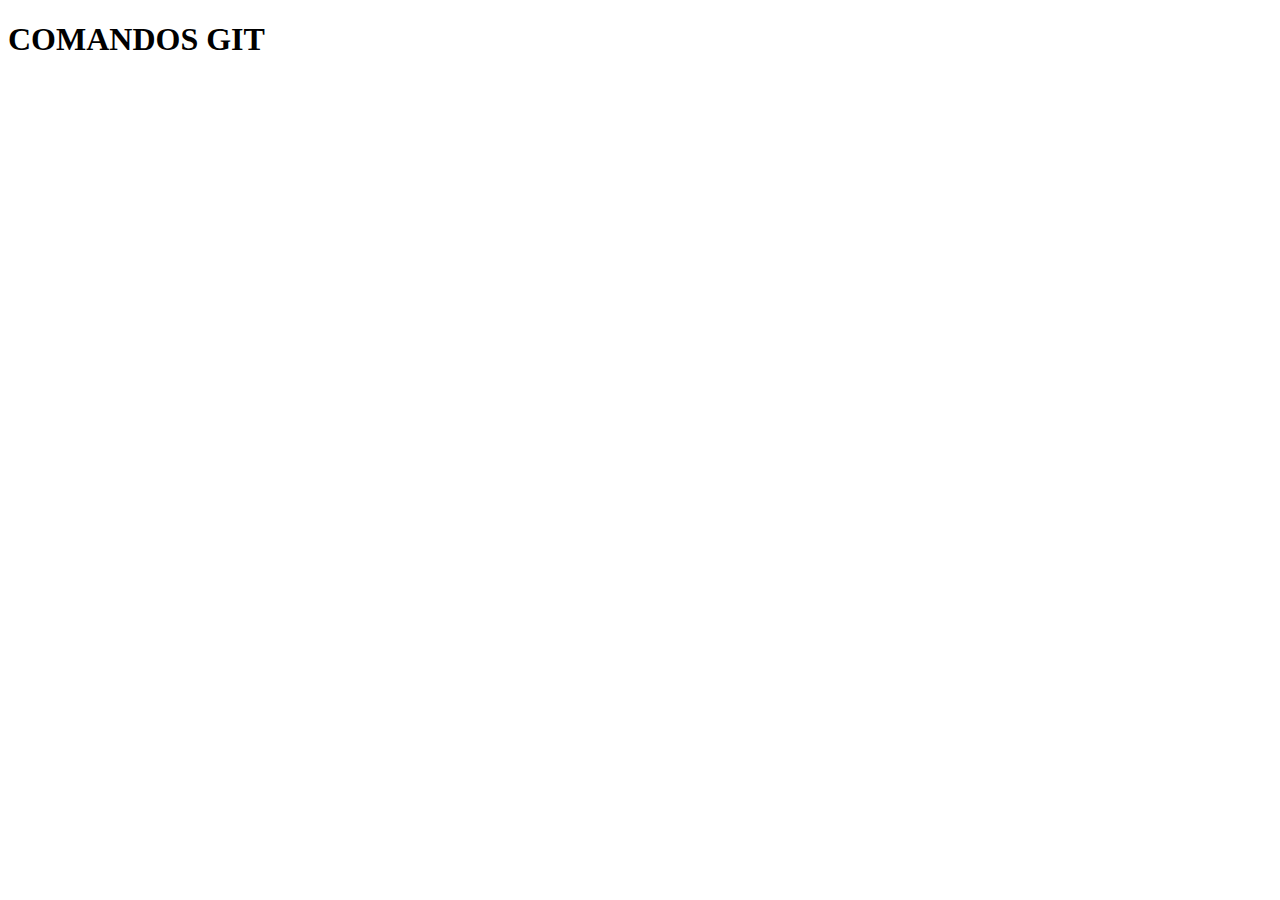
==== index.html @ 6434687d "adicionando pagina inicial" ====
<!DOCTYPE html>
<html lang="en">
<head>
    <meta charset="UTF-8">
    <meta http-equiv="X-UA-Compatible" content="IE=edge">
    <meta name="viewport" content="width=device-width, initial-scale=1.0">
    <title>Um Pouco Do Git</title>
</head>
<body>
    <h1>COMANDOS GIT</h1>
</body>
</html>
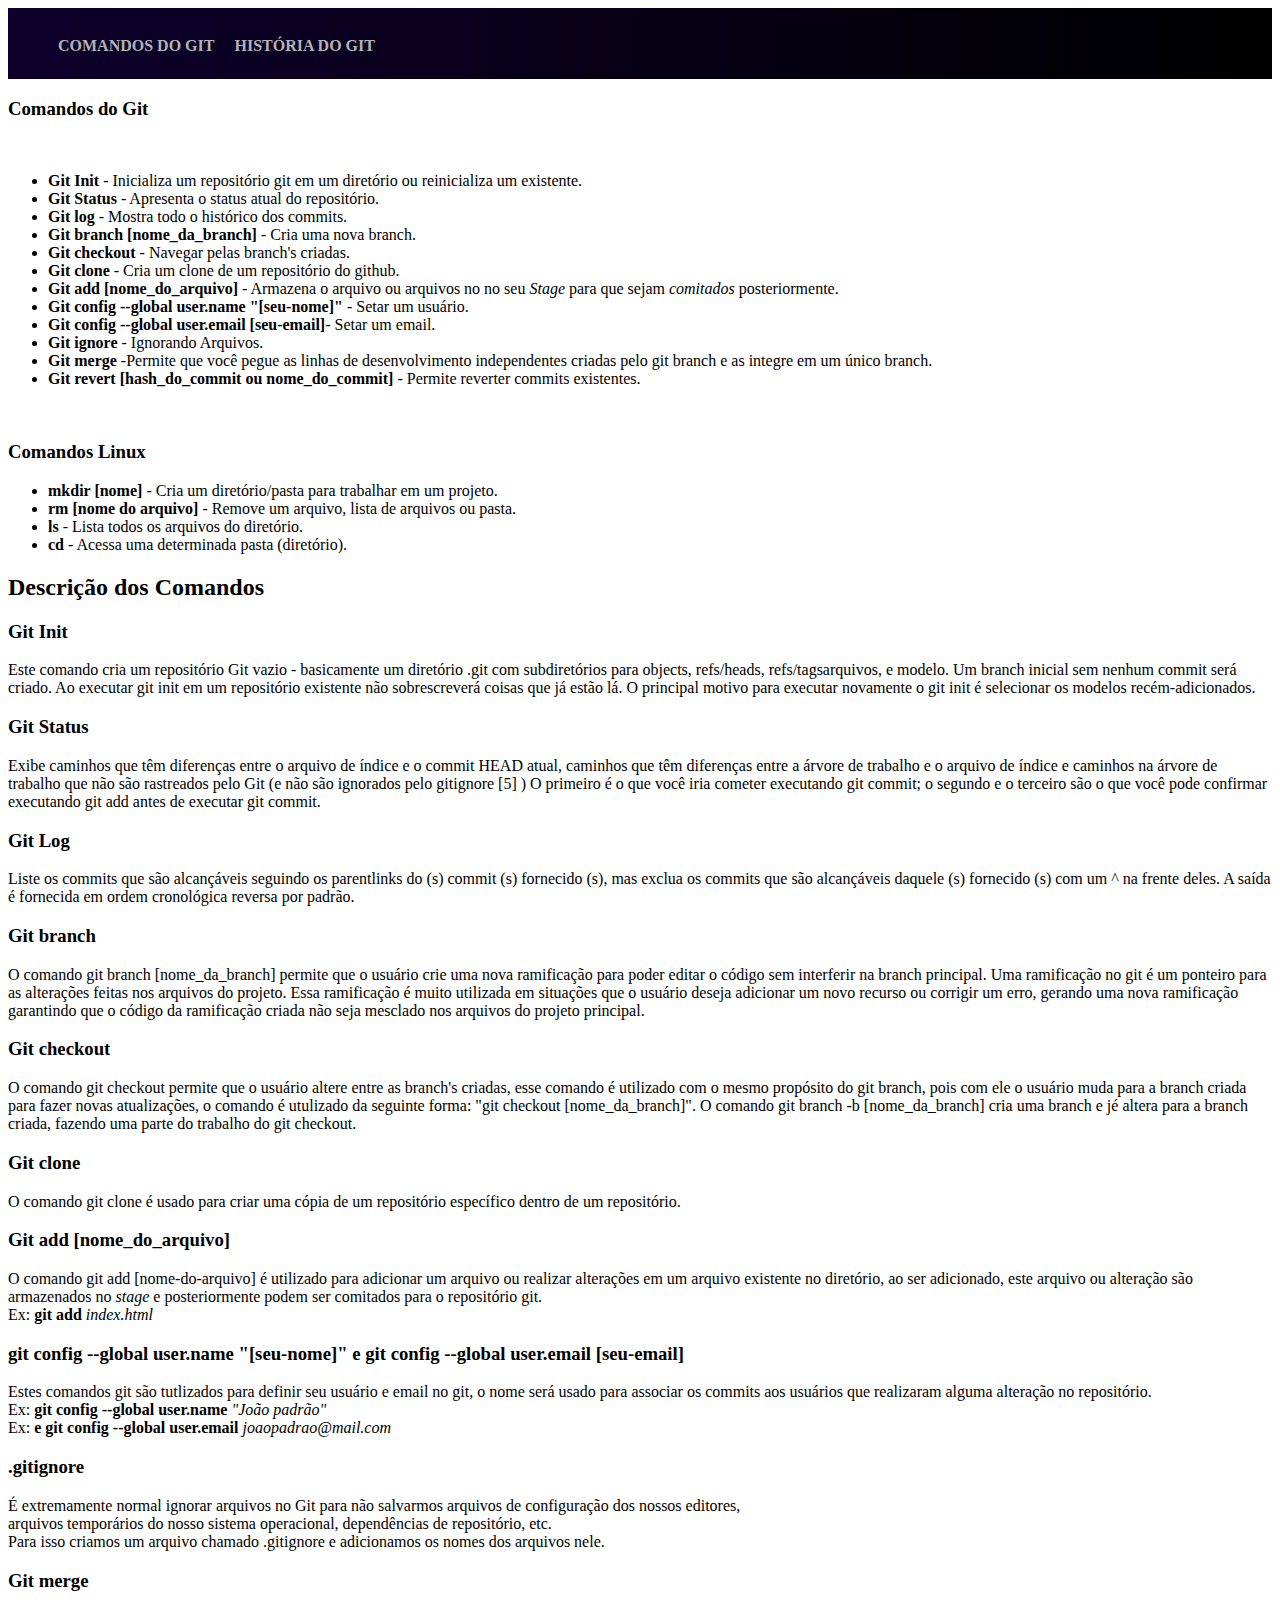
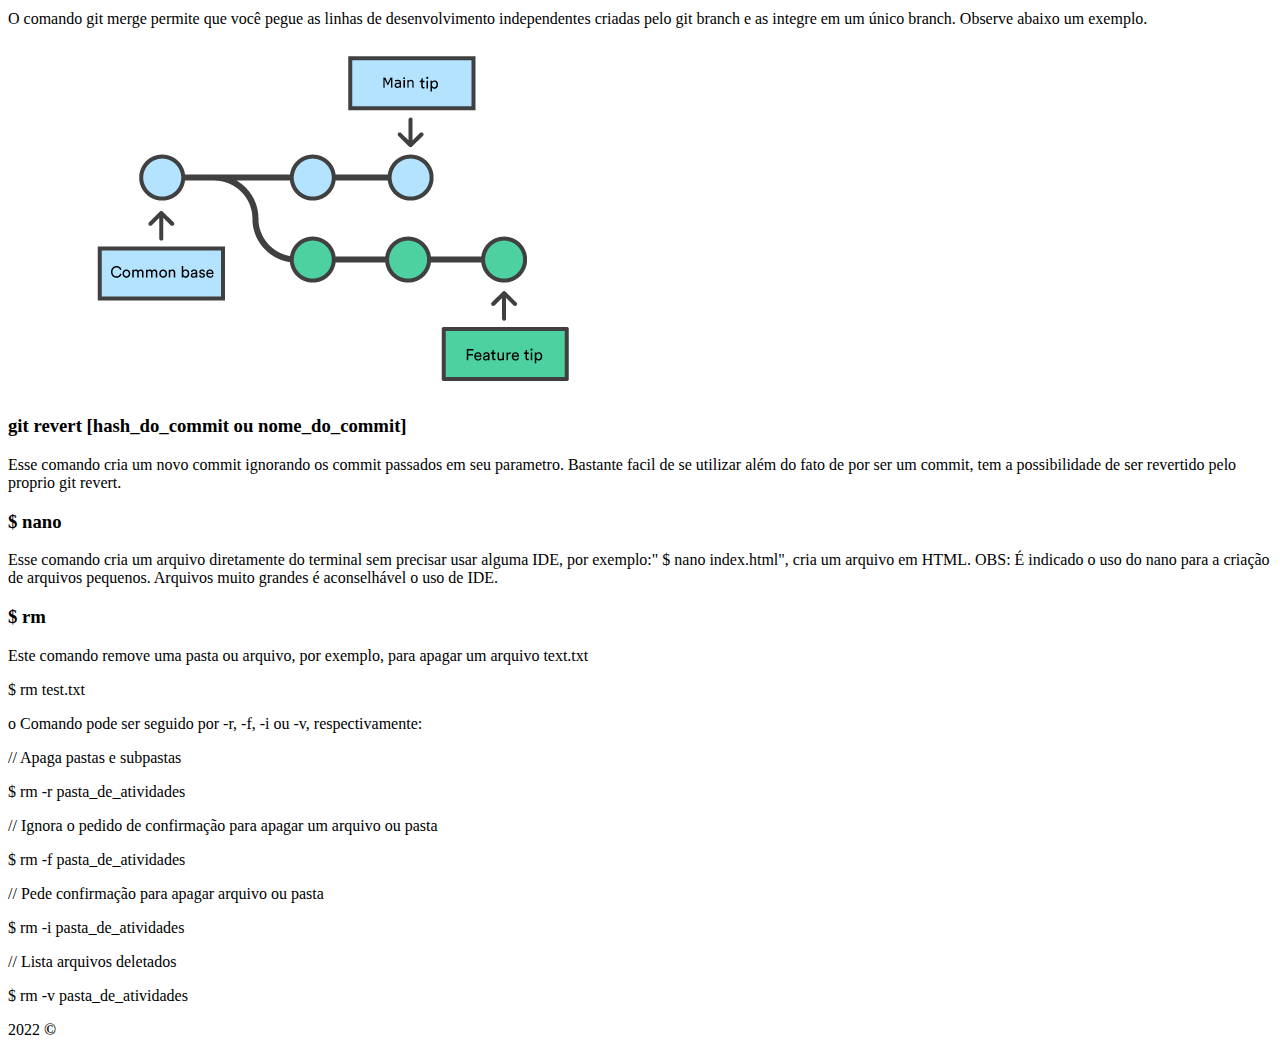
==== commit 7684d78b: "Merge pull request #2 from wandsoader1/wanderson" ====
--- a/index.html
+++ b/index.html
@@ -4,9 +4,192 @@
     <meta charset="UTF-8">
     <meta http-equiv="X-UA-Compatible" content="IE=edge">
     <meta name="viewport" content="width=device-width, initial-scale=1.0">
+    <link href="https://fonts.googleapis.com/css2?family=Poppins:ital,wght@0,300;0,700;1,300&display=swap" rel="stylesheet">
+    <link rel="stylesheet" href="css/style.css">
+    <link rel="icon" href="img/icone.png">
     <title>Um Pouco Do Git</title>
 </head>
 <body>
-    <h1>COMANDOS GIT</h1>
+    <nav class = "menu">
+        <ul>
+            <li><a href="index.html" title="Página Inicial">COMANDOS DO GIT</a></li>
+            <li><a href="historia.html" title="Página da historia">HISTÓRIA DO GIT</a></li>
+        </ul>
+    </nav>
+    <section class="description" id="content">
+        <h3>Comandos do Git</h3>
+        <br>
+        <ul id="lista">
+            <li><b>Git Init</b> - Inicializa um repositório git em um diretório ou reinicializa um existente.</li>
+            <li><b>Git Status</b> - Apresenta o status atual do repositório.</li>
+            <li><b>Git log</b> - Mostra todo o histórico dos commits.</li>
+            <li><b>Git branch [nome_da_branch]</b> - Cria uma nova branch.</li>
+            <li><b>Git checkout</b> - Navegar pelas branch's criadas.</li>
+            <li><b>Git clone</b> - Cria um clone de um repositório do github.</li>
+            <li><b>Git add [nome_do_arquivo]</b> - Armazena o arquivo ou arquivos no
+                no seu <em>Stage</em> para que sejam <em>comitados</em> posteriormente.</li>
+            <li><b>Git config --global user.name "[seu-nome]"</b> - Setar um usuário.</li>
+            <li><b>Git config --global user.email [seu-email]</b>- Setar um email.</li>
+            <li><b>Git ignore </b> - Ignorando Arquivos.</li>
+            <li><b>Git merge </b>-Permite que você pegue as linhas de desenvolvimento independentes criadas pelo git
+                branch e as integre em um único branch.</li>
+            <li><b>Git revert [hash_do_commit ou nome_do_commit]</b> - Permite reverter commits existentes.</li>
+        </ul>
+        <br>
+        <h3>Comandos Linux</h3>
+        <ul id="lista">
+            <li><b>mkdir [nome]</b> - Cria um diretório/pasta para trabalhar em um projeto.</li>
+            <li><b>rm [nome do arquivo]</b> - Remove um arquivo, lista de arquivos ou pasta.</li>
+            <li><b>ls</b> - Lista todos os arquivos do diretório.</li>
+            <li><b>cd</b> - Acessa uma determinada pasta (diretório).</li>
+        </ul>
+    </section>
+    <section>
+        <div class="background-color-text">
+            <h2 class="title-h1">Descrição dos Comandos</h2>
+        </div>
+        <div class="description">
+            <h3>Git Init</h3>
+            <p>Este comando cria um repositório Git vazio - basicamente um diretório .git com subdiretórios para
+                objects, refs/heads, refs/tagsarquivos, e modelo. Um branch inicial sem nenhum commit será criado.
+                Ao executar git init em um repositório existente não sobrescreverá coisas que já estão lá.
+                O principal motivo para executar novamente o git init é selecionar os modelos recém-adicionados.
+            </p>
+        </div>
+        <div class="description">
+            <h3>Git Status</h3>
+            <p>Exibe caminhos que têm diferenças entre o arquivo de índice e o commit HEAD atual, caminhos que têm
+                diferenças entre a árvore de trabalho e o arquivo de índice e caminhos na árvore de trabalho que não
+                são rastreados pelo Git (e não são ignorados pelo gitignore [5] ) O primeiro é o que você iria
+                cometer executando git commit; o segundo e o terceiro são o que você pode confirmar executando git
+                add
+                antes de executar git commit.
+            </p>
+        </div>
+        <div class="description">
+            <h3>Git Log</h3>
+            <p>Liste os commits que são alcançáveis ​​seguindo os parentlinks do (s) commit (s) fornecido (s),
+                mas exclua os commits que são alcançáveis ​​daquele (s) fornecido (s) com um ^ na frente deles.
+                A saída é fornecida em ordem cronológica reversa por padrão.
+            </p>
+        </div>
+        <div class="description">
+            <h3>Git branch</h3>
+            <p>
+                O comando git branch [nome_da_branch] permite que o usuário crie uma nova ramificação para poder
+                editar
+                o código sem interferir na branch principal. Uma ramificação no git é um ponteiro para as alterações
+                feitas
+                nos arquivos do projeto. Essa ramificação é muito utilizada em situações que o usuário deseja
+                adicionar um novo recurso
+                ou corrigir um erro, gerando uma nova ramificação garantindo que o código da ramificação criada não
+                seja mesclado nos arquivos
+                do projeto principal.
+            </p>
+        </div>
+        <div class="description">
+            <h3>Git checkout</h3>
+            <p>
+                O comando git checkout permite que o usuário altere entre as branch's criadas, esse comando é
+                utilizado com o mesmo propósito do
+                git branch, pois com ele o usuário muda para a branch criada para fazer novas atualizações, o
+                comando é utulizado da seguinte forma:
+                "git checkout [nome_da_branch]". O comando git branch -b [nome_da_branch] cria uma branch e jé
+                altera para a branch criada, fazendo
+                uma parte do trabalho do git checkout.
+        </div>
+        <div class="description">
+            <h3>Git clone</h3>
+            <p>O comando git clone é usado para criar uma cópia de um repositório específico dentro de um
+                repositório.
+            </p>
+        </div>
+        <div class="description">
+            <h3>Git add [nome_do_arquivo]</h3>
+            <p>O comando git add [nome-do-arquivo] é utilizado para adicionar um arquivo ou realizar alterações em
+                um arquivo existente no
+                diretório, ao ser adicionado, este arquivo ou alteração são armazenados no <em>stage</em> e
+                posteriormente podem ser comitados para
+                o repositório git. <br> Ex: <b> git add</b> <em>index.html</em>
+            </p>
+        </div>
+        <div class="description">
+            <h3>git config --global user.name "[seu-nome]" e git config --global user.email [seu-email] </h3>
+            <p>Estes comandos git são tutlizados para definir seu usuário e email no git, o nome será usado para
+                associar os
+                commits aos usuários que realizaram alguma alteração no repositório. <br>
+                Ex: <b>git config --global user.name </b> <em>"João padrão"</em> <br>
+                Ex: <b>e git config --global user.email </b> <em>joaopadrao@mail.com</em>
+            </p>
+        </div>
+        <div class="description">
+            <h3>.gitignore</h3>
+            <p>É extremamente normal ignorar arquivos no Git para não salvarmos arquivos de configuração dos nossos
+                editores,<br>
+                arquivos temporários do nosso sistema operacional, dependências de repositório, etc. <br>
+                Para isso criamos um arquivo chamado .gitignore e adicionamos os nomes dos arquivos nele. <br>
+            </p>
+        </div>
+        <div class="description">
+            <h3>Git merge</h3>
+            <p>
+                O comando git merge permite que você pegue as linhas de desenvolvimento independentes criadas pelo
+                git branch e as integre em um único branch. Observe abaixo um exemplo.
+            </p>
+            <img src="img/merge.png">
+        </div>
+        <div class='description' anima_quando_visivel="aparece">
+            <h3>git revert [hash_do_commit ou nome_do_commit]</h3>
+            <p>
+                Esse comando cria um novo commit ignorando os commit passados em seu parametro.
+                Bastante facil de se utilizar além do fato de por ser um commit, tem a possibilidade de ser
+                revertido pelo proprio git revert.
+            </p>
+        </div>
+        <div class="description">
+            <h3>$ nano</h3>
+            <p>Esse comando cria um arquivo diretamente do terminal sem precisar usar alguma IDE, por exemplo:" $
+                nano index.html",
+                cria um arquivo em HTML.
+                OBS: É indicado o uso do nano para a criação de arquivos pequenos. Arquivos muito grandes é
+                aconselhável o uso de IDE.
+            </p>
+        </div>
+        <div class="description" anima_quando_visivel="aparece">
+            <h3>$ rm</h3>
+            <p>Este comando remove uma pasta ou arquivo, por exemplo, para apagar um arquivo text.txt
+            <p class="code">
+                $ rm test.txt
+            </p>
+            o Comando pode ser seguido por -r, -f, -i ou -v, respectivamente:
+            <p class="comment">
+                // Apaga pastas e subpastas
+            </p>
+            <p class="code">
+                $ rm -r pasta_de_atividades
+            </p>
+            <p class="comment">
+                // Ignora o pedido de confirmação para apagar um arquivo ou pasta
+            </p>
+            <p class="code">
+                $ rm -f pasta_de_atividades
+            </p>
+            <p class="comment">
+                // Pede confirmação para apagar arquivo ou pasta
+            </p>
+            <p class="code">
+                $ rm -i pasta_de_atividades
+            </p>
+            <p class="comment">
+                // Lista arquivos deletados
+            </p>
+            <p class="code">
+                $ rm -v pasta_de_atividades
+            </p>
+            </p>
+        </div>
+    <footer class="end-page">
+        <p>2022 <b>©</b></p>
+    </footer>
 </body>
 </html>--- a/css/style.css
+++ b/css/style.css
@@ -0,0 +1,29 @@
+.menu{
+    padding-top: 5px;
+    background-image: linear-gradient(to right, rgb(13, 0, 44),black );
+    display: flex;
+    place-items: left;
+    flex-wrap:wrap;
+    place-content: left;
+    flex-direction:row;
+    direction: ltr;
+
+}
+.menu ul{
+    display: flex;
+    text-align: center; 
+}
+.menu ul li{
+    display: flex;
+}
+.menu a{
+    padding: 8px 10px;
+    color:rgb(179, 179, 179);
+    text-decoration: none;
+    text-decoration: bold;
+    transition: .3s;
+    font-weight:bolder;
+}
+.menu a:hover{
+    color:rgb(45, 94, 255);    
+}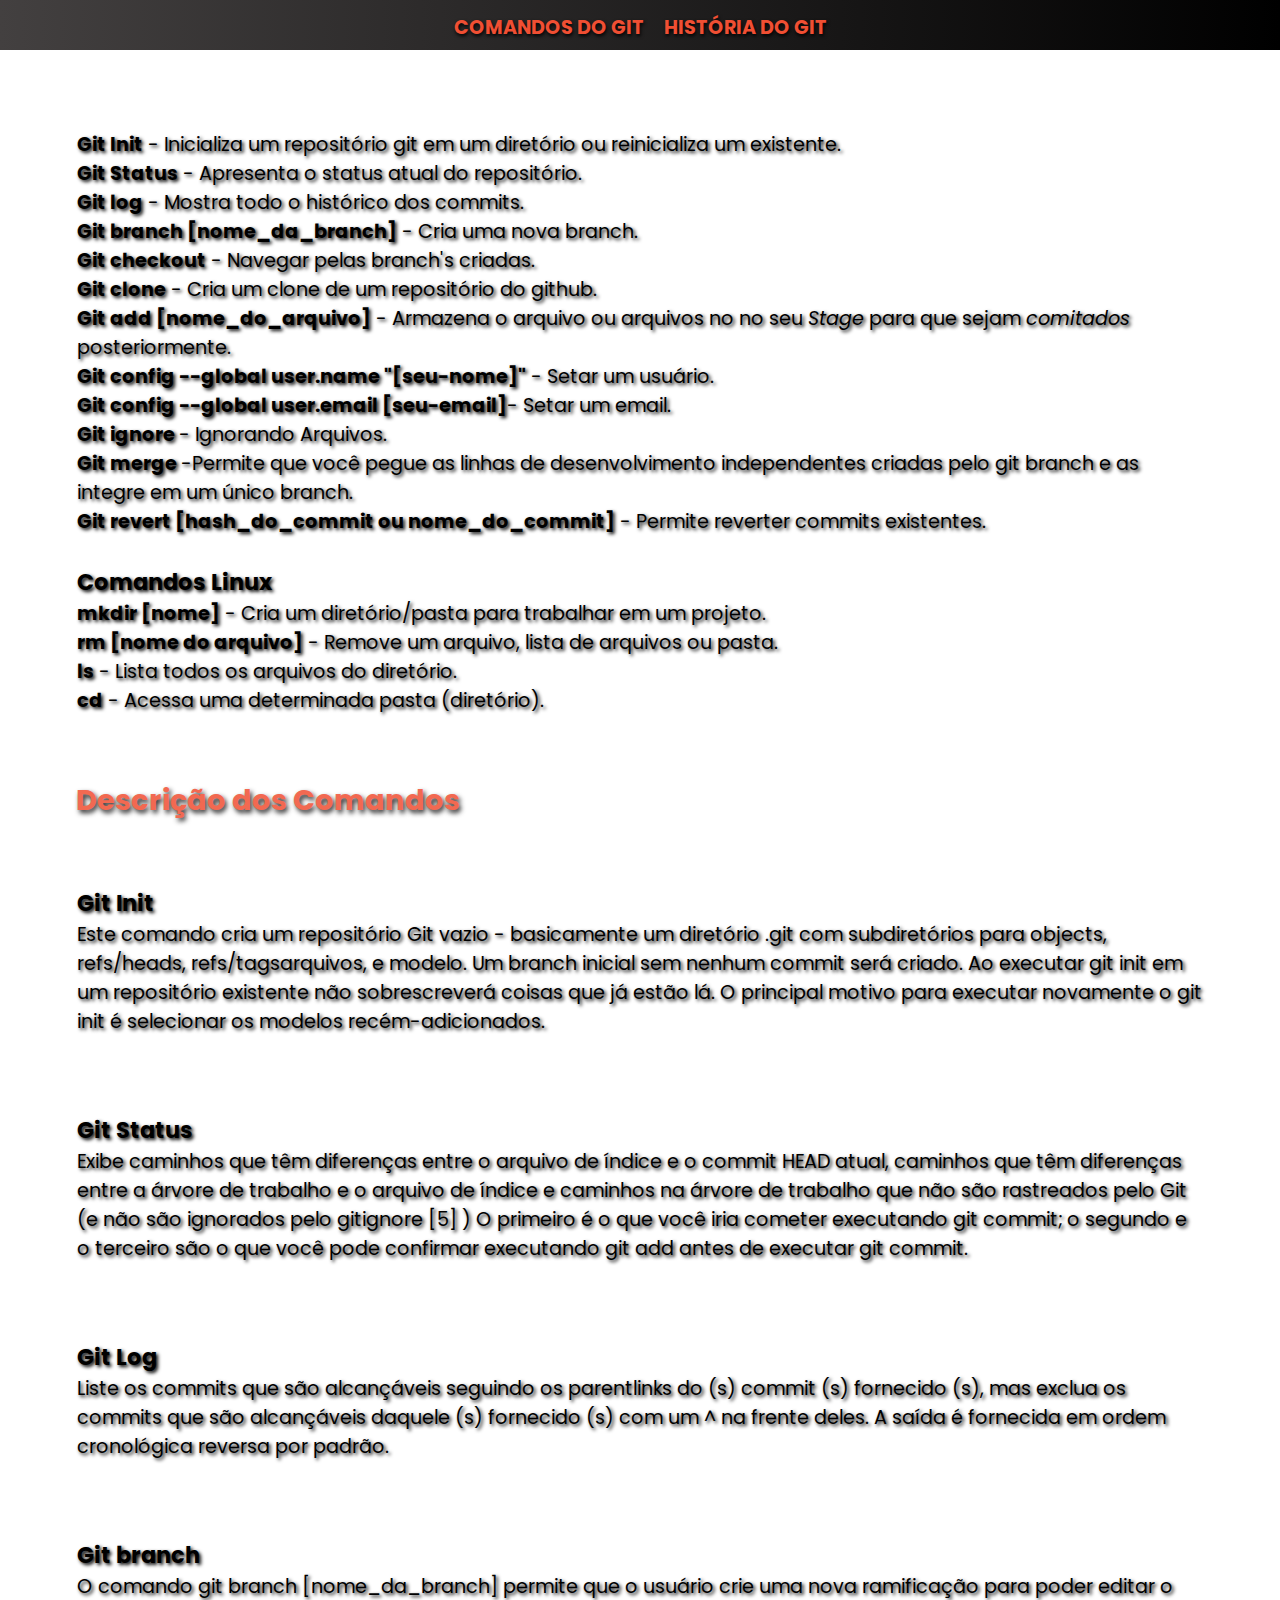
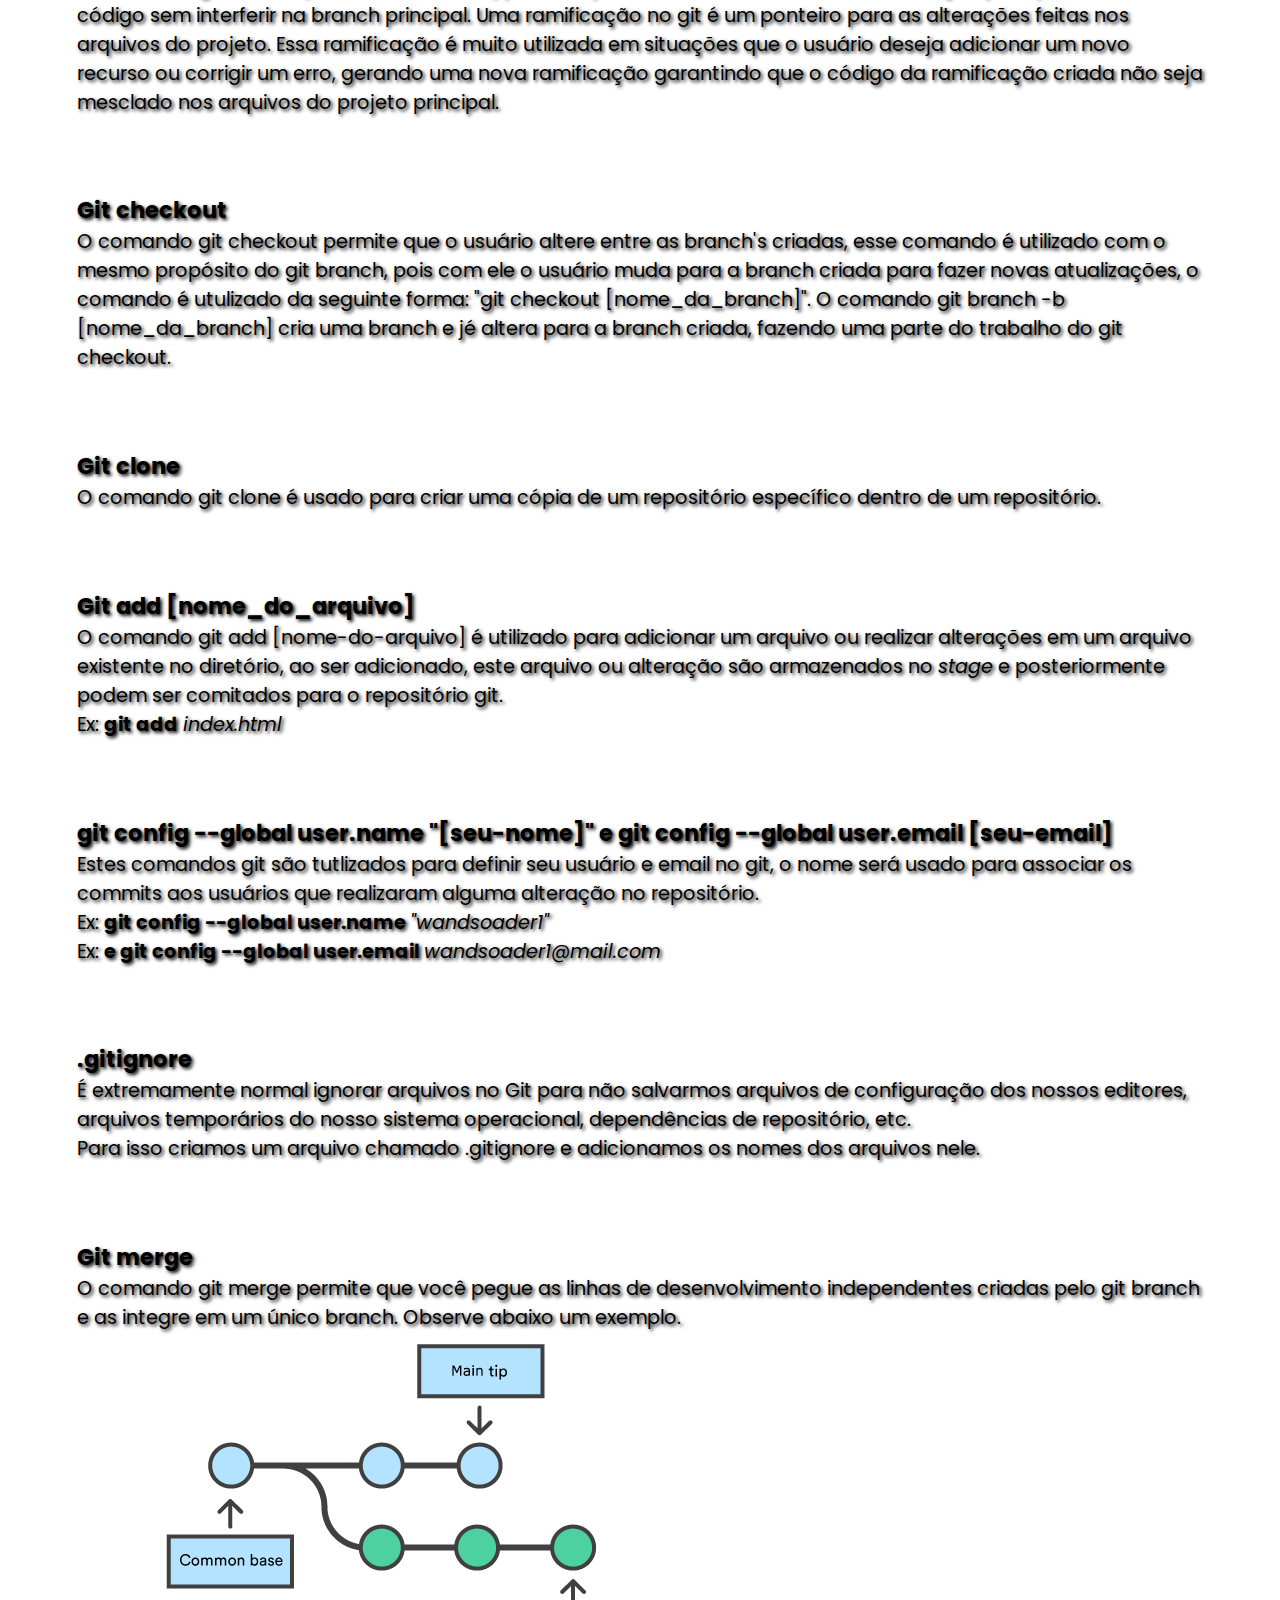
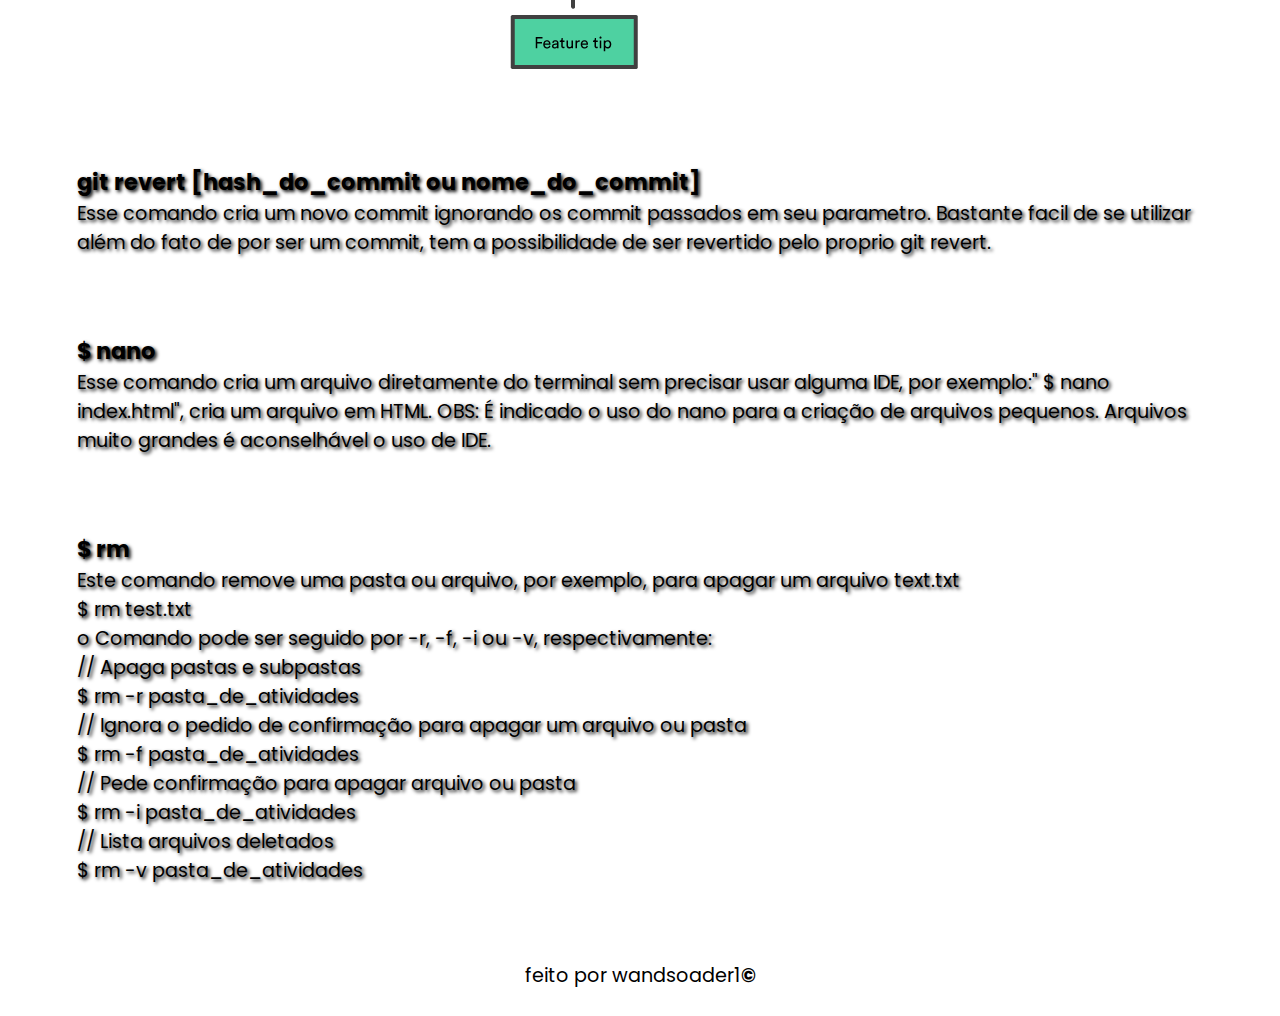
==== commit 5751899c: "ajustando cores" ====
--- a/index.html
+++ b/index.html
@@ -6,7 +6,7 @@
     <meta name="viewport" content="width=device-width, initial-scale=1.0">
     <link href="https://fonts.googleapis.com/css2?family=Poppins:ital,wght@0,300;0,700;1,300&display=swap" rel="stylesheet">
     <link rel="stylesheet" href="css/style.css">
-    <link rel="icon" href="img/icone.png">
+    <link rel="icon" href="img/logo.png">
     <title>Um Pouco Do Git</title>
 </head>
 <body>
@@ -17,7 +17,6 @@
         </ul>
     </nav>
     <section class="description" id="content">
-        <h3>Comandos do Git</h3>
         <br>
         <ul id="lista">
             <li><b>Git Init</b> - Inicializa um repositório git em um diretório ou reinicializa um existente.</li>
@@ -118,8 +117,8 @@
             <p>Estes comandos git são tutlizados para definir seu usuário e email no git, o nome será usado para
                 associar os
                 commits aos usuários que realizaram alguma alteração no repositório. <br>
-                Ex: <b>git config --global user.name </b> <em>"João padrão"</em> <br>
-                Ex: <b>e git config --global user.email </b> <em>joaopadrao@mail.com</em>
+                Ex: <b>git config --global user.name </b> <em>"wandsoader1"</em> <br>
+                Ex: <b>e git config --global user.email </b> <em>wandsoader1@mail.com</em>
             </p>
         </div>
         <div class="description">
@@ -189,7 +188,7 @@
             </p>
         </div>
     <footer class="end-page">
-        <p>2022 <b>©</b></p>
+        <p>feito por wandsoader1<b>©</b></p>
     </footer>
 </body>
 </html>--- a/css/style.css
+++ b/css/style.css
@@ -1,6 +1,66 @@
+*{
+    -webkit-tap-highlight-color: transparent;
+    font-family: 'Poppins', sans-serif;
+    margin: 0 auto;
+    padding: 0;
+    box-sizing: border-box;
+    list-style: none;
+}
+body {
+    background: url("https://sergioprado.org/wp-content/uploads/2018/03/git-logo2.jpeg")
+    no-repeat center center fixed;
+    -webkit-background-size: cover;
+    -moz-background-size: cover;
+    -o-background-size: cover;
+    background-size: cover;
+    color:var(--black-body);
+    font-family: 'Open Sans', sans-serif;
+    font-size: 1.2em;
+    margin: 0;
+}
+.background-color-text{
+    animation: 1s;
+    display: flex;
+    flex-direction: row;
+    flex-wrap: nowrap;
+    justify-content: space-around;
+    align-items: center;
+    background-color: var(--black);
+    color: var(--white);
+    opacity: 85%;
+    margin: 0;
+    padding: 1%;
+}
+header{
+    font-size: unset;
+}
+
+h1{
+    font-size: 1.8em;
+}
+
+h2{
+    font-size: 1.5em;
+    text-shadow: 0.1em 0.1em 0.2em black;
+    color:rgb(240,79,51)
+}
+
+.logo{
+    height: 60px;
+}
+
+.logo img{
+    width: auto;
+    height: 100%;
+}
+
+.title-h1 {
+    width: 90%;
+    margin: 0 auto;
+}
 .menu{
     padding-top: 5px;
-    background-image: linear-gradient(to right, rgb(13, 0, 44),black );
+    background-image: linear-gradient(to right, rgb(67, 64, 64),rgb(0, 0, 0) );
     display: flex;
     place-items: left;
     flex-wrap:wrap;
@@ -18,12 +78,39 @@
 }
 .menu a{
     padding: 8px 10px;
-    color:rgb(179, 179, 179);
+    text-shadow: 0.1em 0.1em 0.2em black;
+    color:rgb(240,79,51);
     text-decoration: none;
     text-decoration: bold;
     transition: .3s;
     font-weight:bolder;
 }
 .menu a:hover{
-    color:rgb(45, 94, 255);    
+    color:rgb(233, 236, 247);    
+}
+footer{
+    height: auto;
+    color: var(--white);
+    display: flex;
+    justify-content: center;
+    align-items: center;
+    padding: 2%;
+}
+*::-webkit-scrollbar {
+    width: 10px;
+}    
+*::-webkit-scrollbar-track {
+    background: rgb(0, 0, 0, 0.5);
+}
+*::-webkit-scrollbar-thumb {
+    background-color: rgb(240,79,51);
+    border-radius: 5px;
+}
+.description{
+    text-shadow: 0.1em 0.1em 0.2em black;
+    animation: 1s;
+    margin: 2vw 4vw 2vw;
+    background-color: var(--color-description);
+    padding: 2%;
+    border-radius: 5px;
 }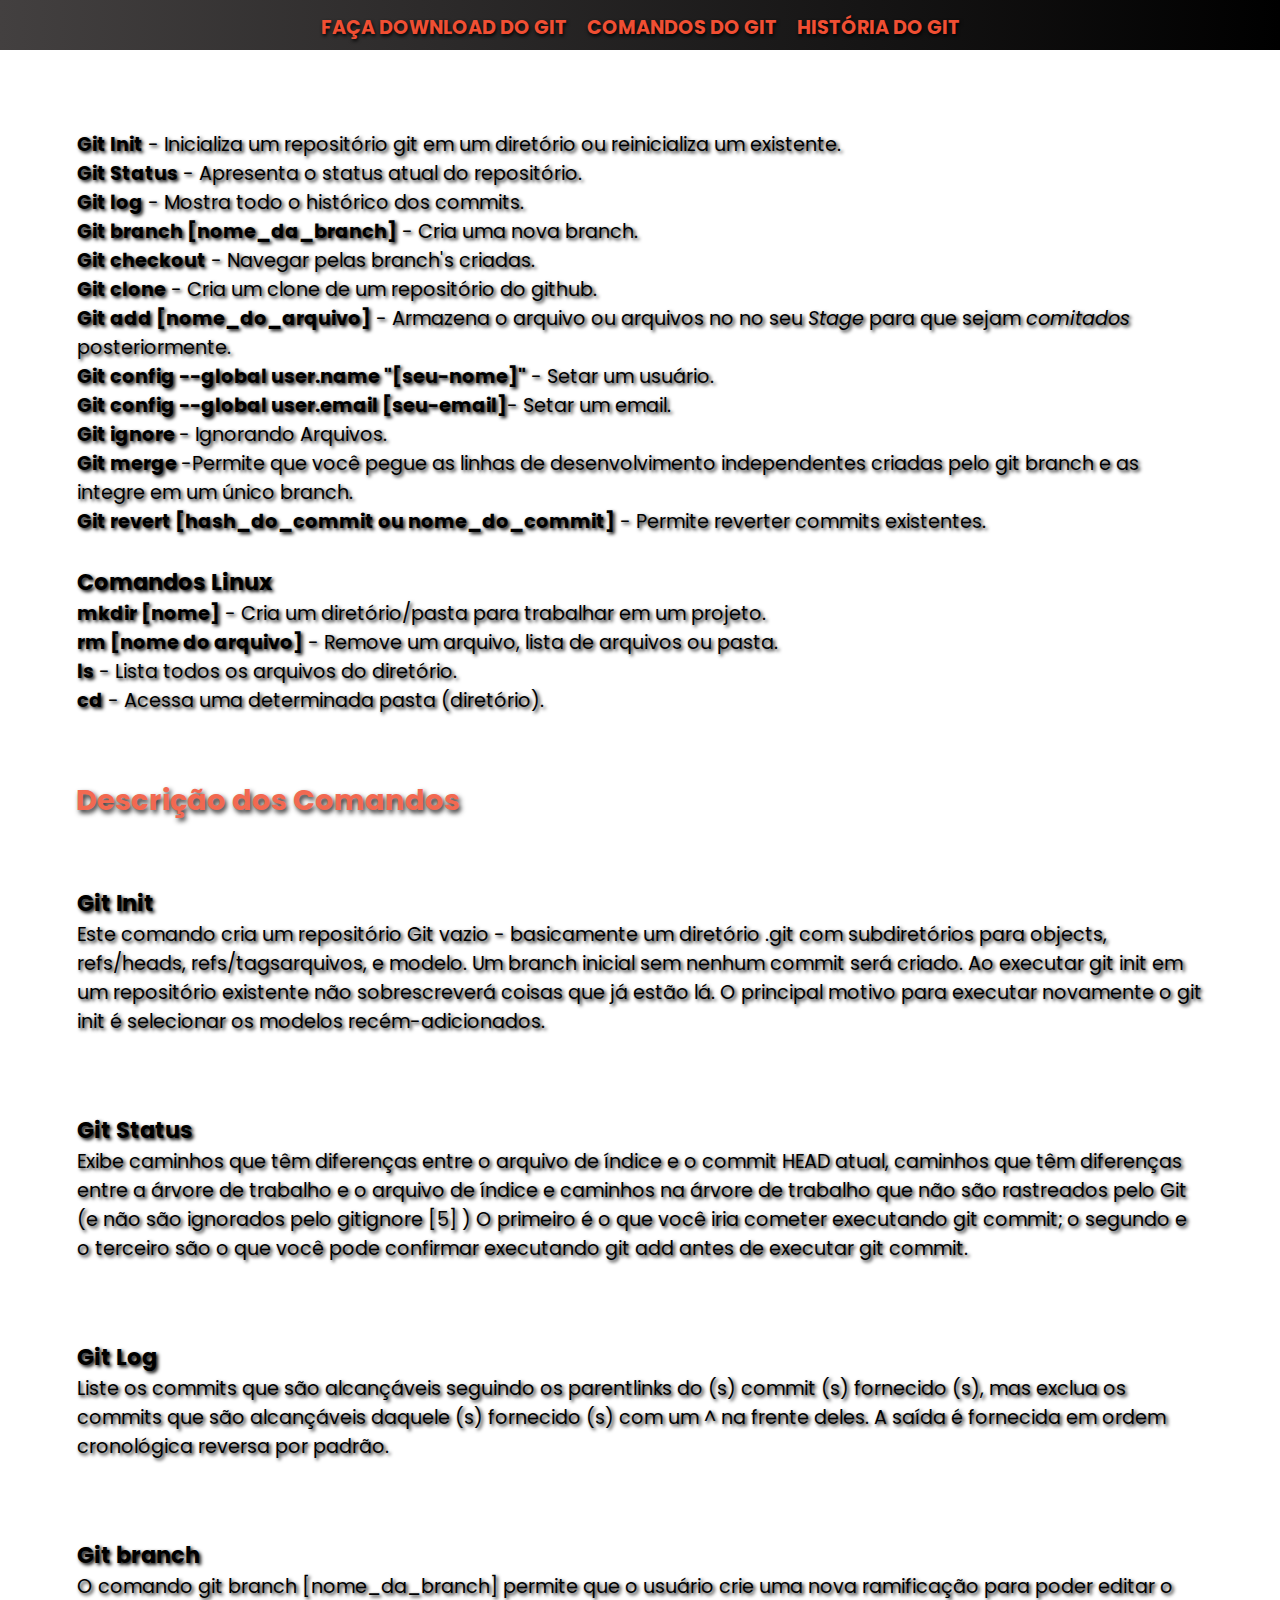
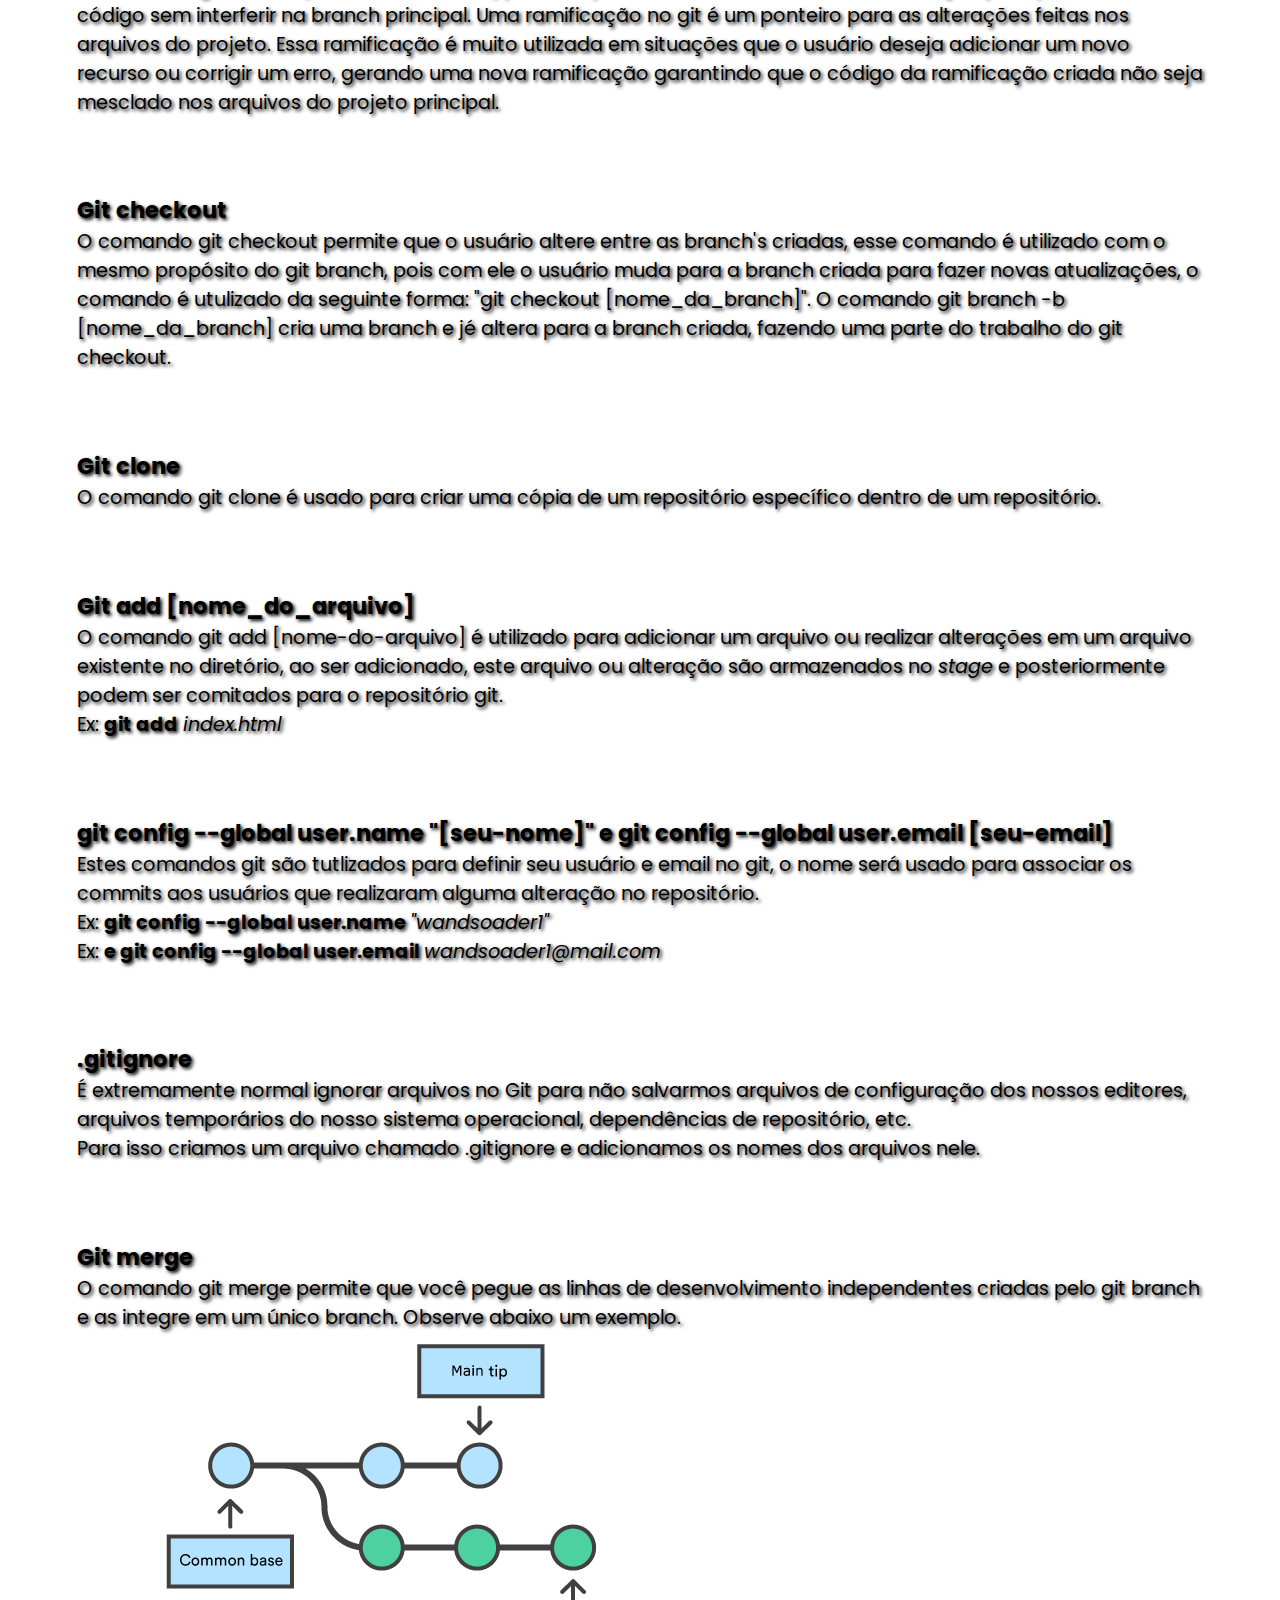
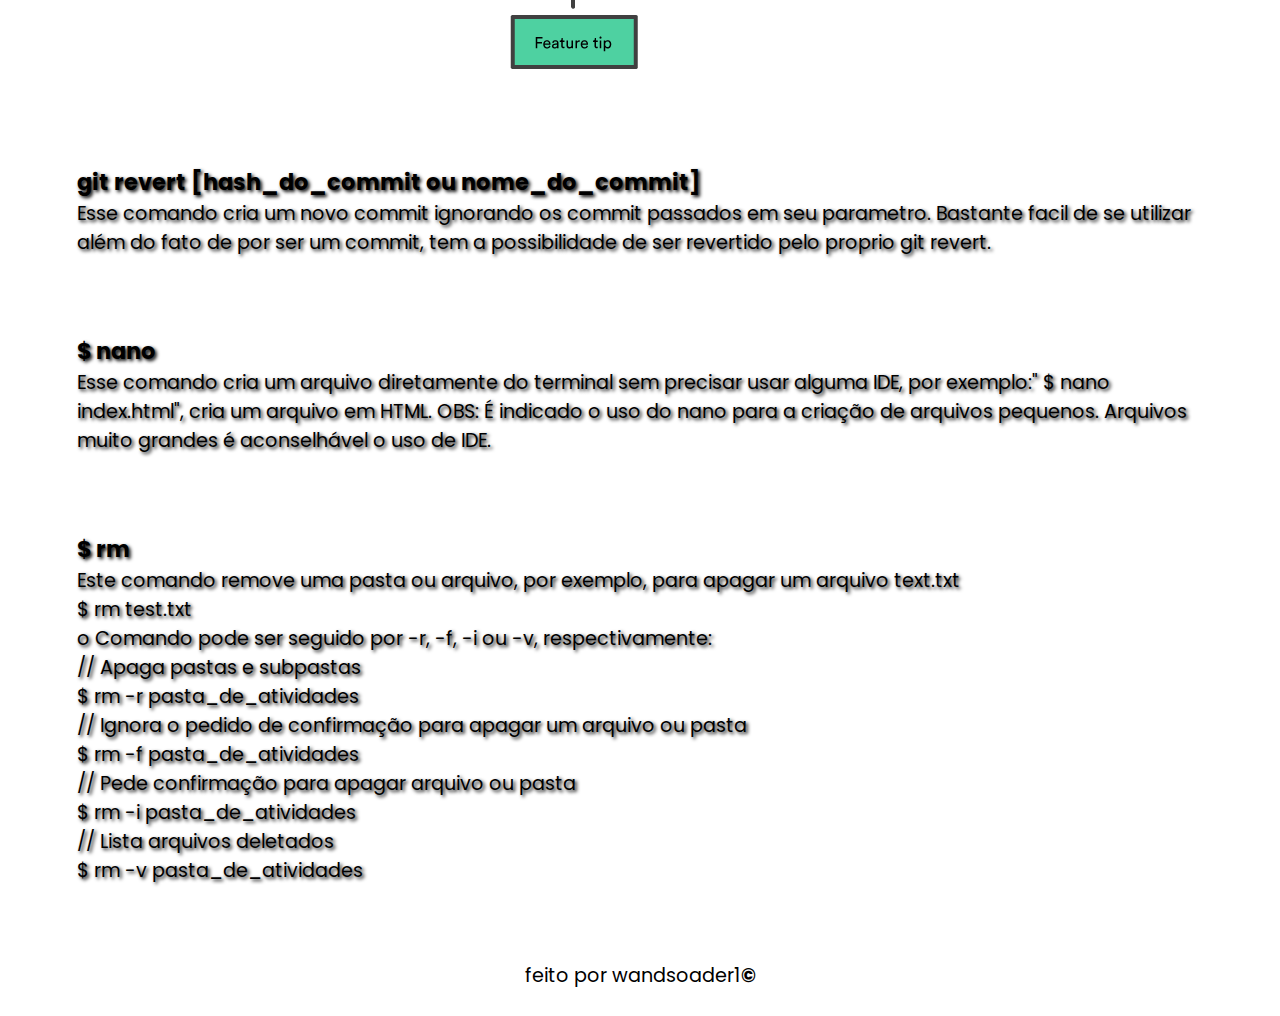
==== commit 623fe342: "arrumando codigo para download do git" ====
--- a/index.html
+++ b/index.html
@@ -12,6 +12,7 @@
 <body>
     <nav class = "menu">
         <ul>
+            <li><a href="https://git-scm.com/downloads" title="download do git">FAÇA DOWNLOAD DO GIT</a></li>
             <li><a href="index.html" title="Página Inicial">COMANDOS DO GIT</a></li>
             <li><a href="historia.html" title="Página da historia">HISTÓRIA DO GIT</a></li>
         </ul>
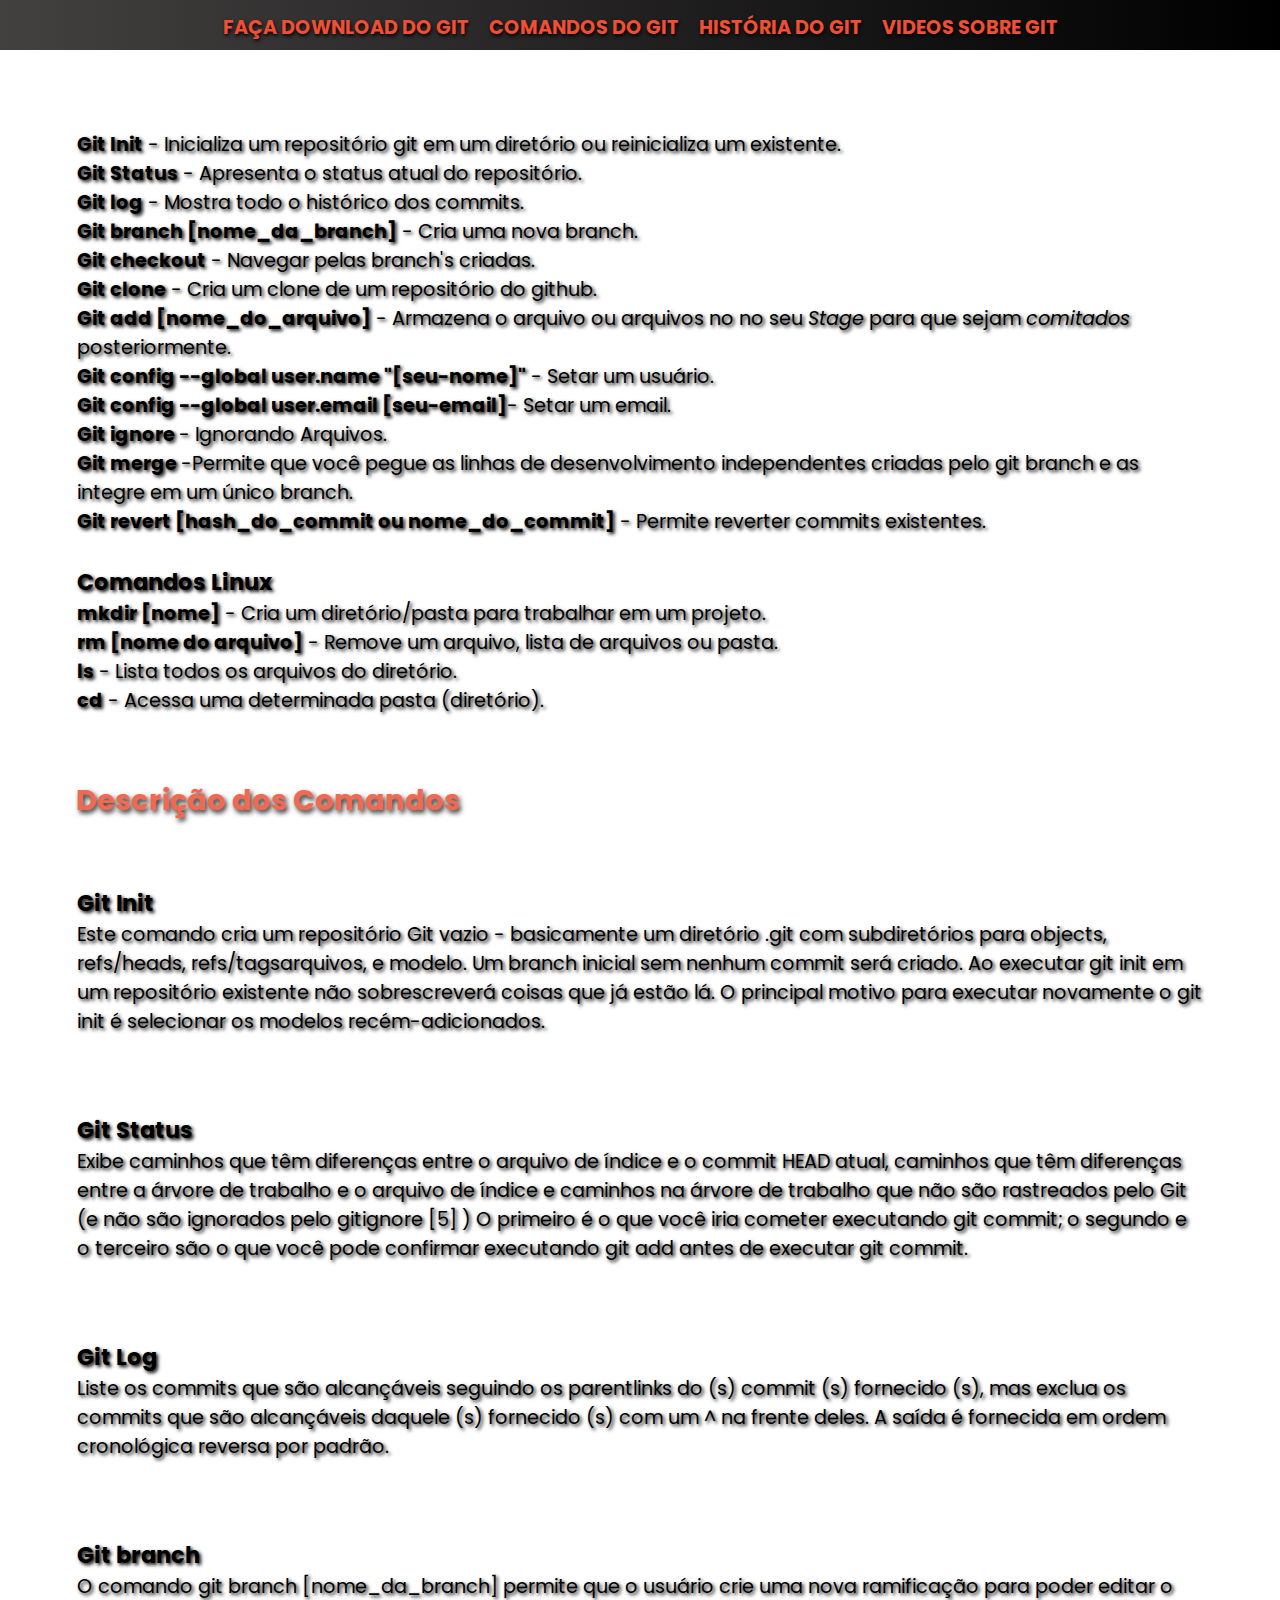
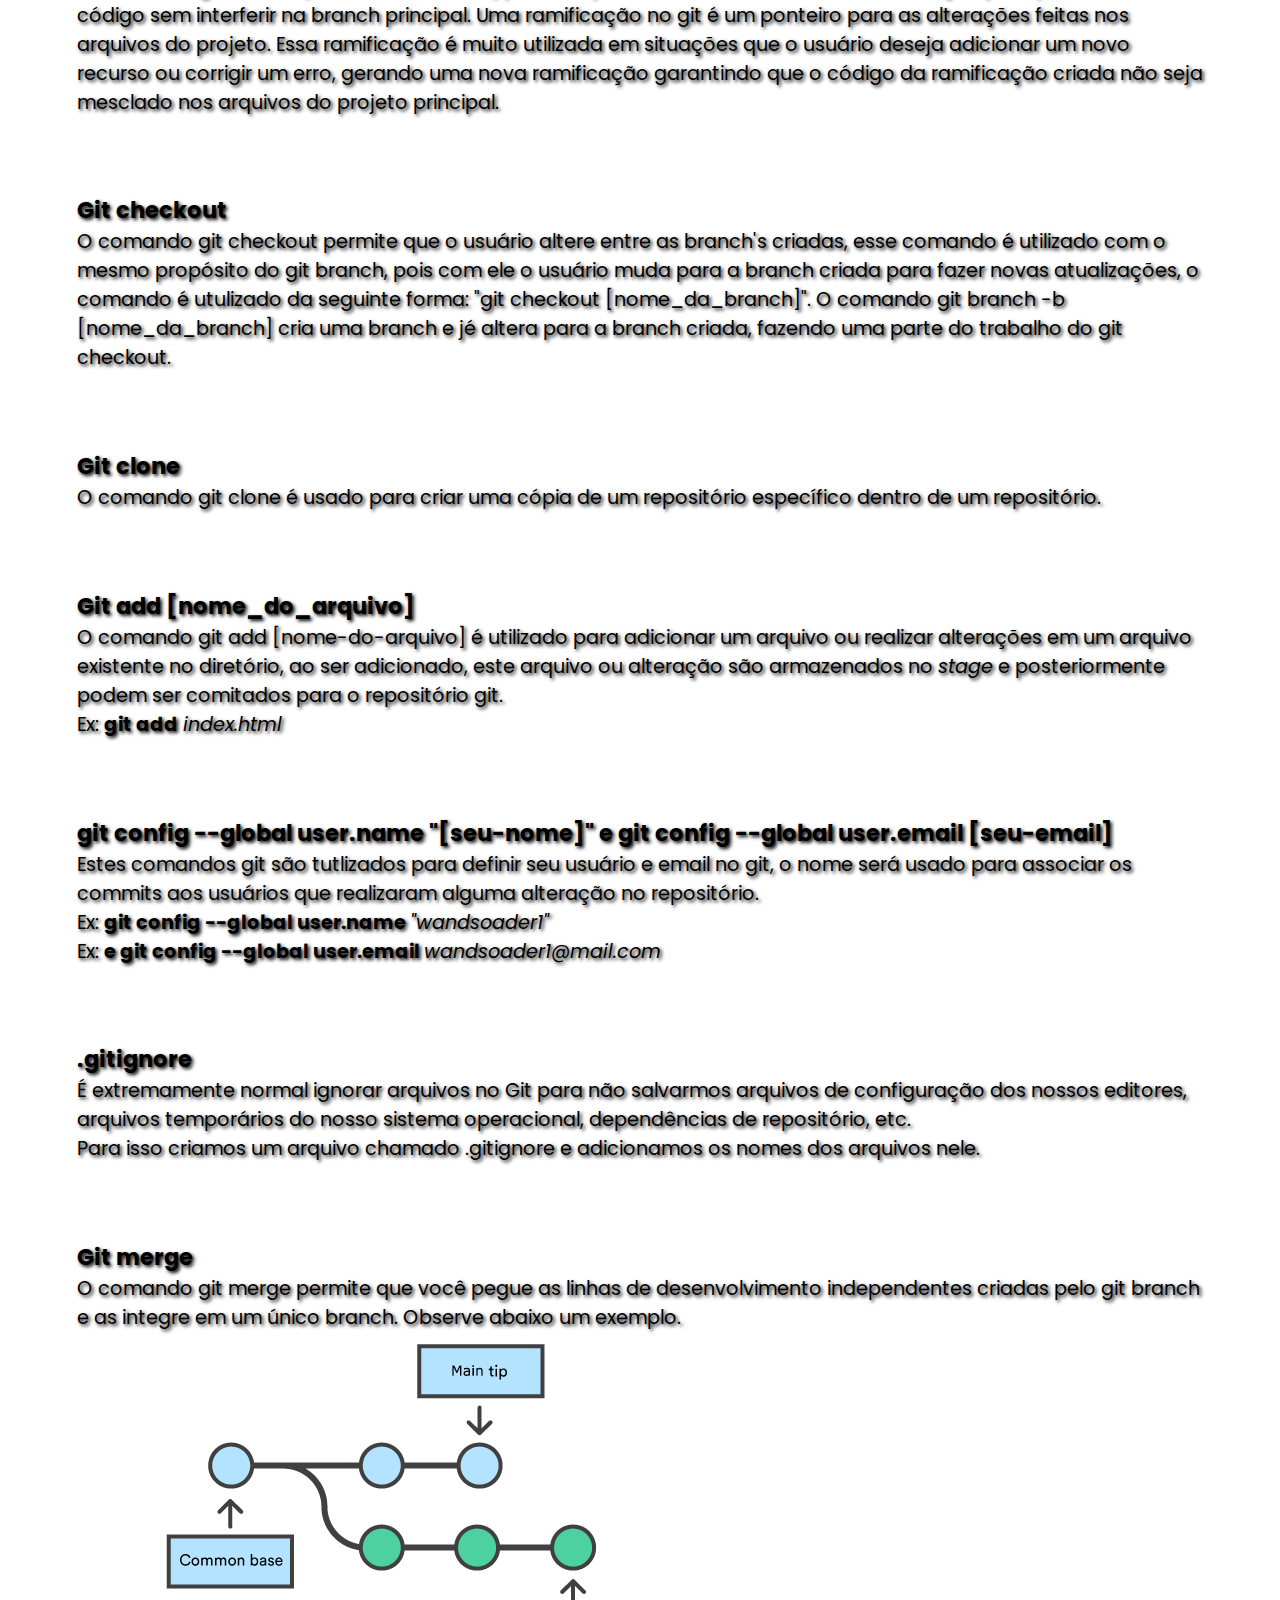
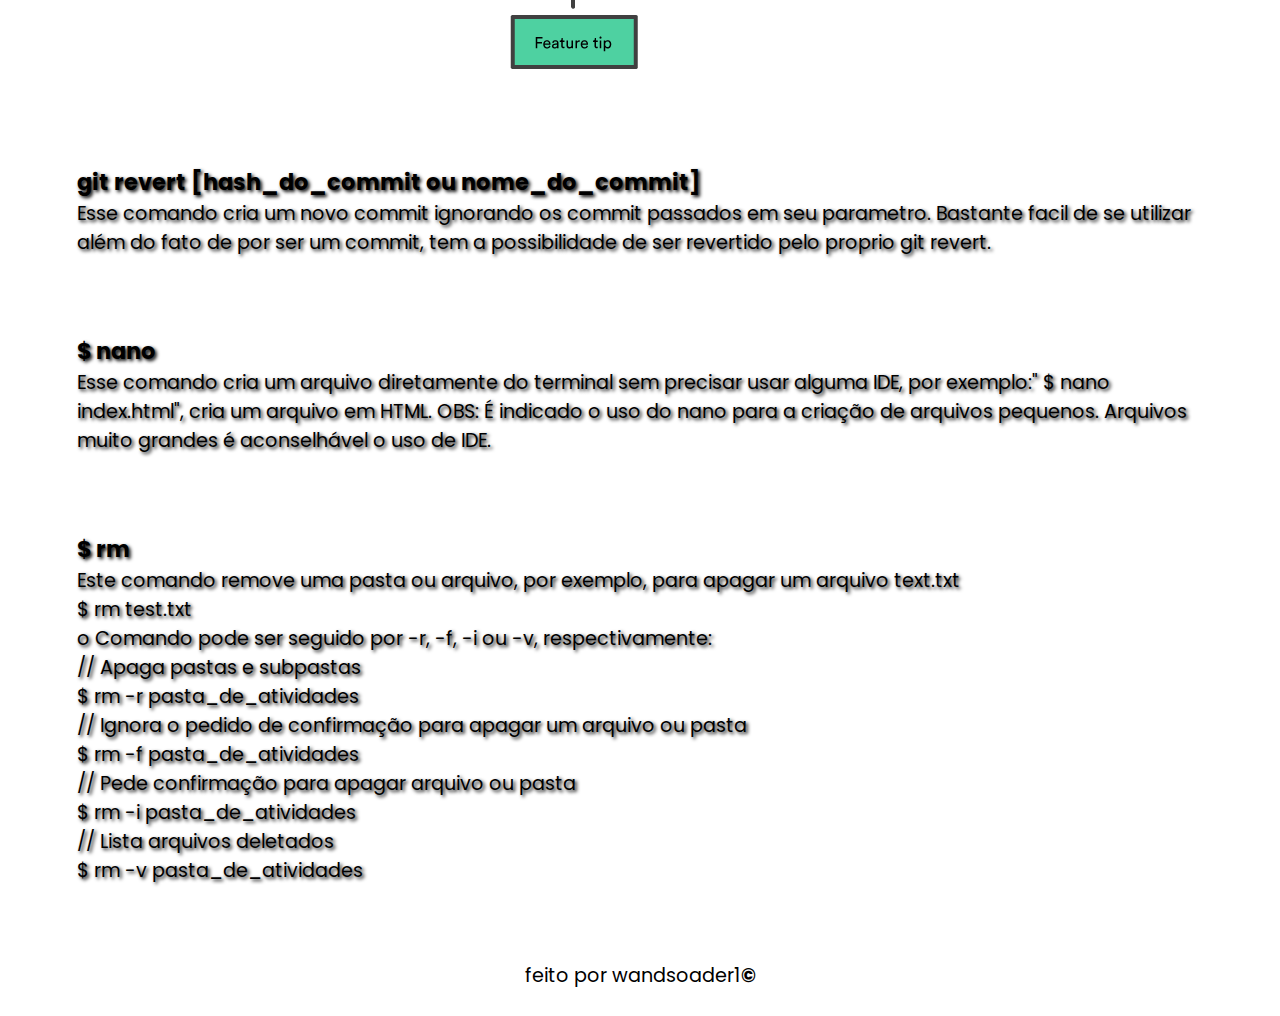
==== commit 2a429c28: "adicionando link para playlist de curso de git no youtube" ====
--- a/index.html
+++ b/index.html
@@ -15,6 +15,7 @@
             <li><a href="https://git-scm.com/downloads" title="download do git">FAÇA DOWNLOAD DO GIT</a></li>
             <li><a href="index.html" title="Página Inicial">COMANDOS DO GIT</a></li>
             <li><a href="historia.html" title="Página da historia">HISTÓRIA DO GIT</a></li>
+            <li><a href="https://www.youtube.com/watch?v=xEKo29OWILE&list=PLHz_AreHm4dm7ZULPAmadvNhH6vk9oNZA" title="playlist de git">VIDEOS SOBRE GIT</a></li>
         </ul>
     </nav>
     <section class="description" id="content">
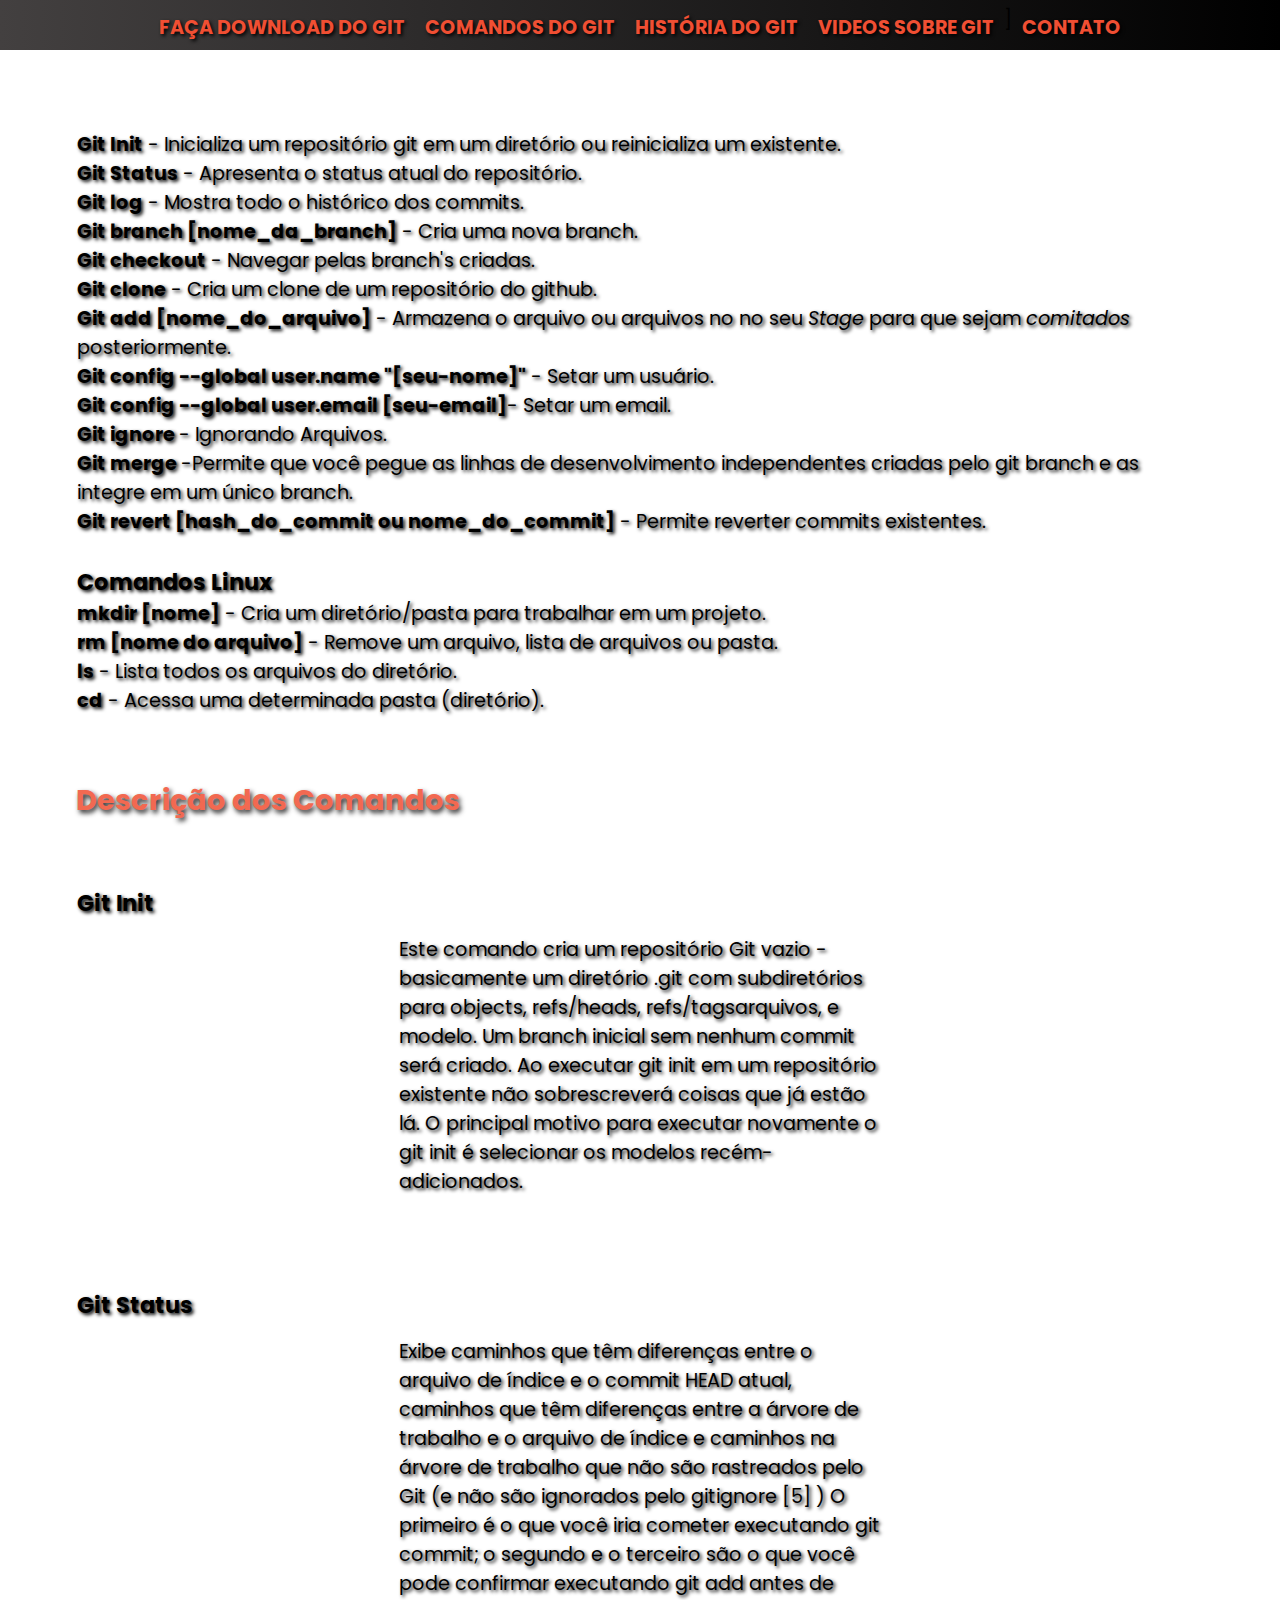
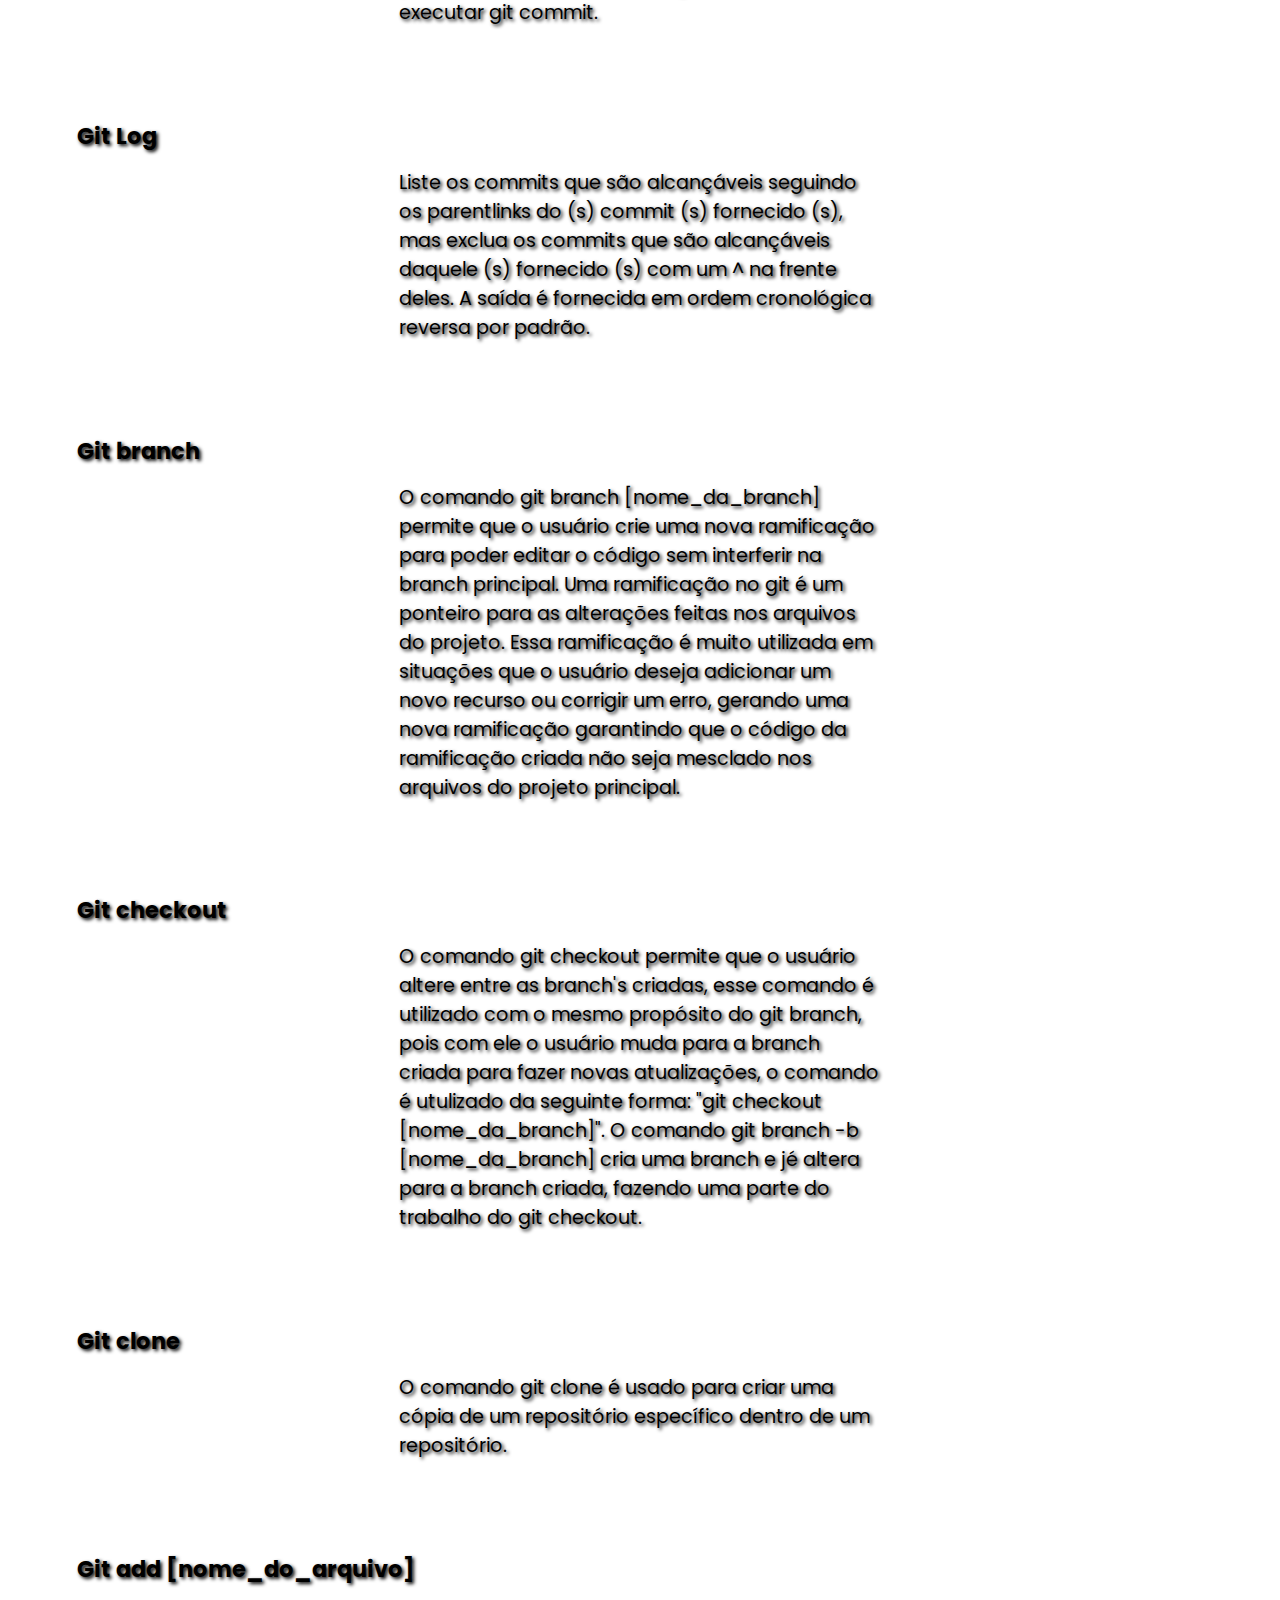
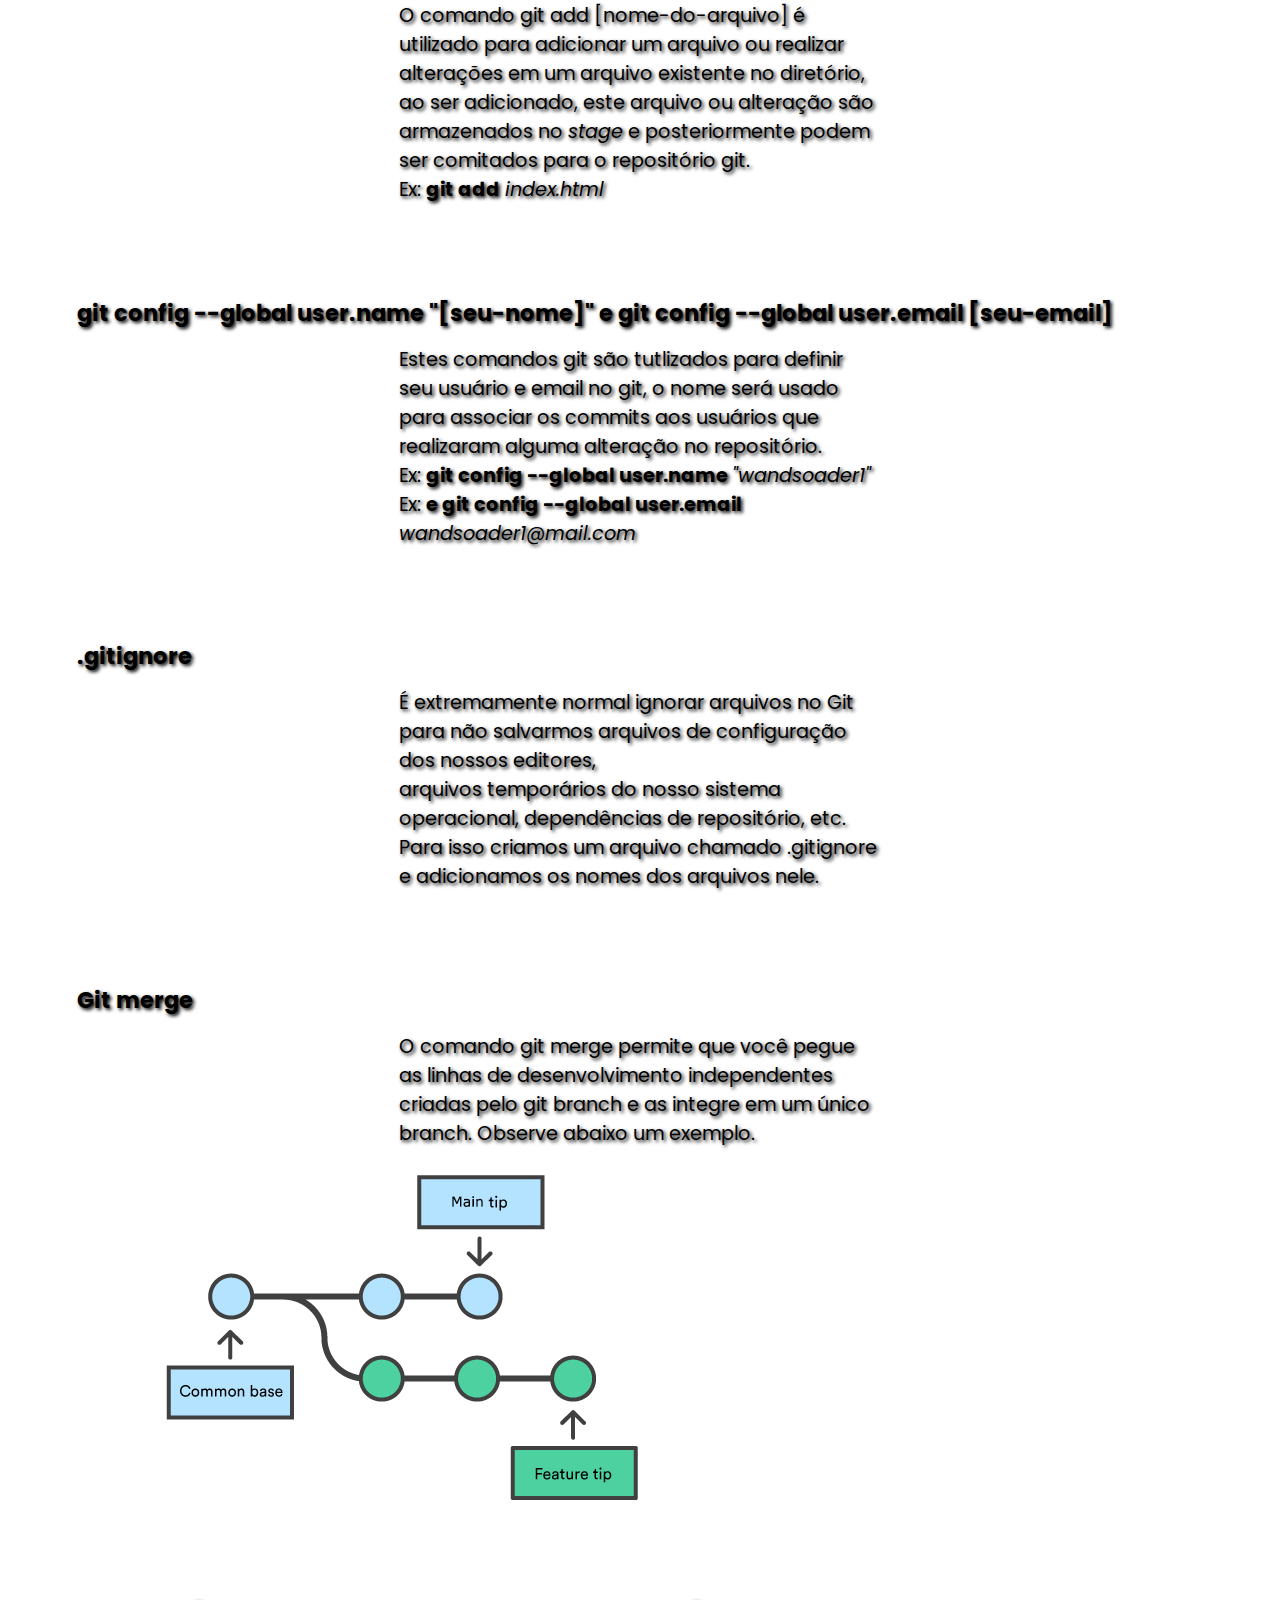
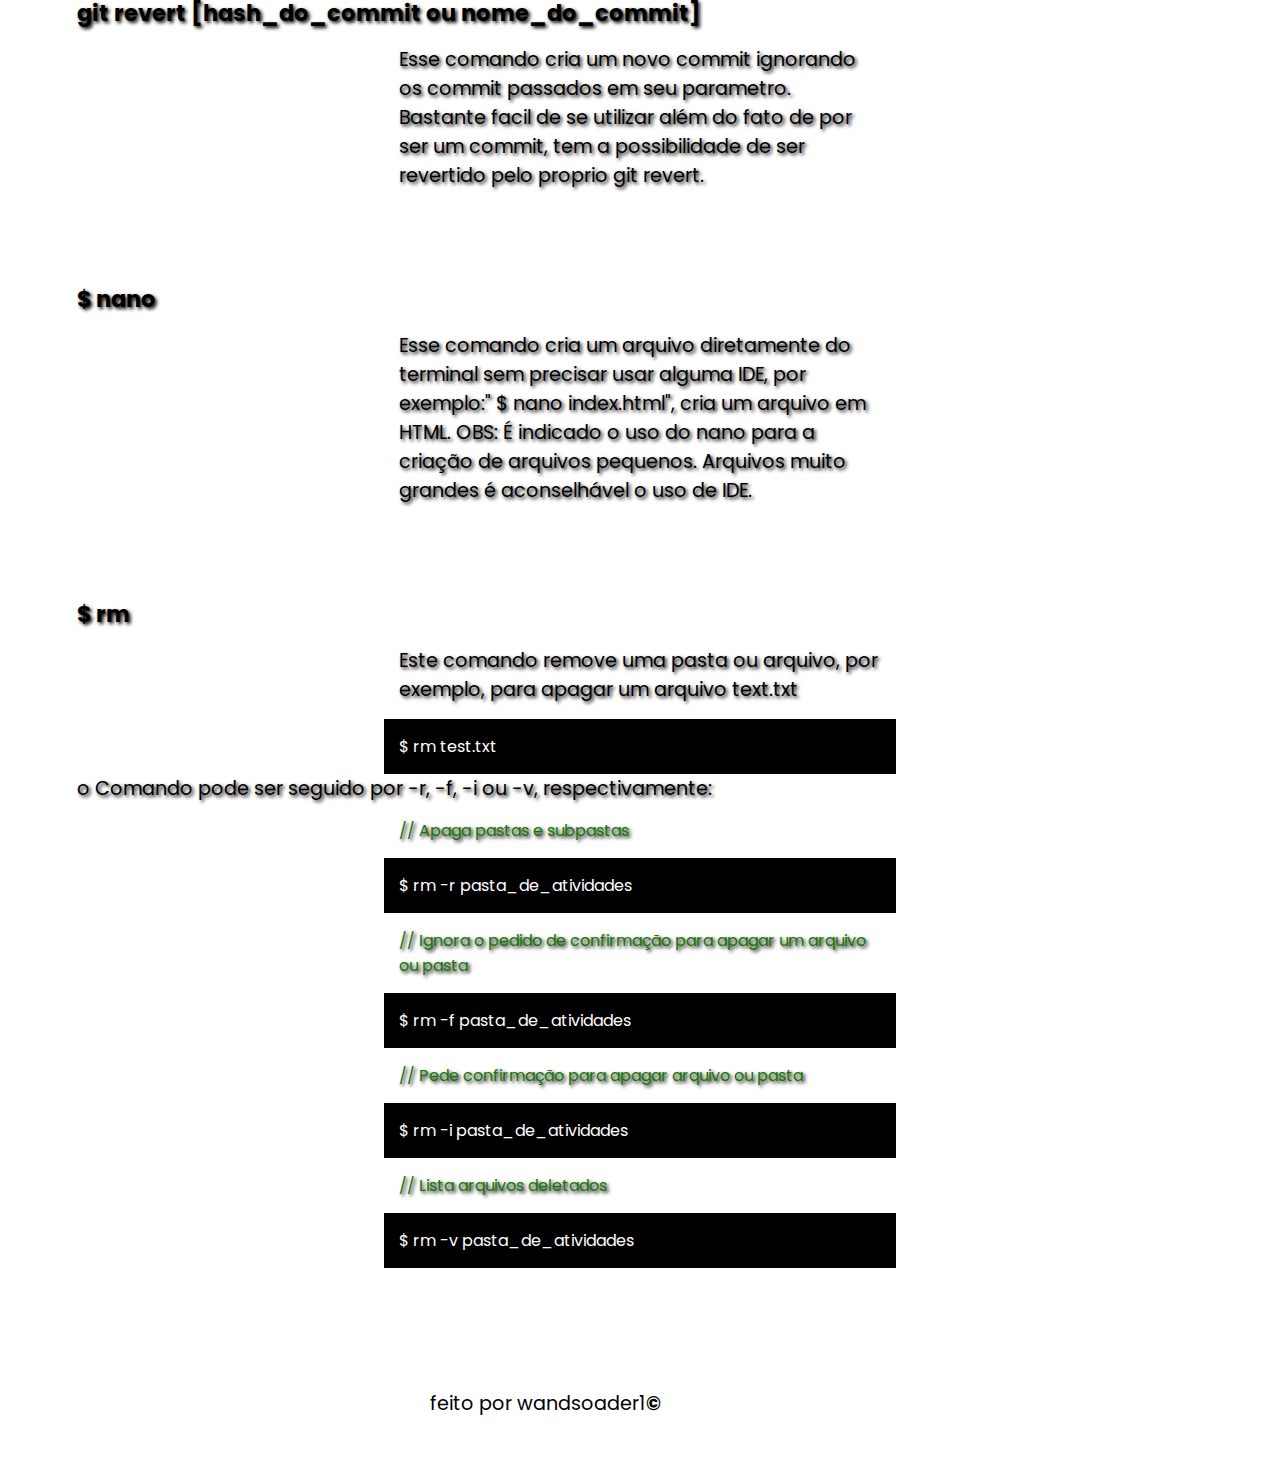
==== commit 74531dda: "adicionando pagina de contato" ====
--- a/index.html
+++ b/index.html
@@ -15,7 +15,8 @@
             <li><a href="https://git-scm.com/downloads" title="download do git">FAÇA DOWNLOAD DO GIT</a></li>
             <li><a href="index.html" title="Página Inicial">COMANDOS DO GIT</a></li>
             <li><a href="historia.html" title="Página da historia">HISTÓRIA DO GIT</a></li>
-            <li><a href="https://www.youtube.com/watch?v=xEKo29OWILE&list=PLHz_AreHm4dm7ZULPAmadvNhH6vk9oNZA" title="playlist de git">VIDEOS SOBRE GIT</a></li>
+            <li><a href="https://www.youtube.com/watch?v=xEKo29OWILE&list=PLHz_AreHm4dm7ZULPAmadvNhH6vk9oNZA" title="playlist de git">VIDEOS SOBRE GIT</a></li>]
+            <li><a href="contato.html" title="página de contato">CONTATO</a></li>
         </ul>
     </nav>
     <section class="description" id="content">
@@ -139,7 +140,7 @@
             </p>
             <img src="img/merge.png">
         </div>
-        <div class='description' anima_quando_visivel="aparece">
+        <div class='description'>
             <h3>git revert [hash_do_commit ou nome_do_commit]</h3>
             <p>
                 Esse comando cria um novo commit ignorando os commit passados em seu parametro.
@@ -156,7 +157,7 @@
                 aconselhável o uso de IDE.
             </p>
         </div>
-        <div class="description" anima_quando_visivel="aparece">
+        <div class="description">
             <h3>$ rm</h3>
             <p>Este comando remove uma pasta ou arquivo, por exemplo, para apagar um arquivo text.txt
             <p class="code">
--- a/css/style.css
+++ b/css/style.css
@@ -44,16 +44,6 @@
     text-shadow: 0.1em 0.1em 0.2em black;
     color:rgb(240,79,51)
 }
-
-.logo{
-    height: 60px;
-}
-
-.logo img{
-    width: auto;
-    height: 100%;
-}
-
 .title-h1 {
     width: 90%;
     margin: 0 auto;
@@ -113,4 +103,67 @@
     background-color: var(--color-description);
     padding: 2%;
     border-radius: 5px;
-}+}
+.code {
+    background-color: #000000;
+    color: #fff;
+    font-size: 16px;
+    padding: 15px;
+}
+
+.comment {
+    color:rgb(20, 119, 0);
+    font-size: 16px;
+}
+.container{
+    max-width: 720px;
+}
+h1{
+    background-image: linear-gradient(to right, rgb(67, 64, 64),rgb(0, 0, 0) );
+    text-shadow: 0.1em 0.1em 0.2em black;
+    font-size: 25px;
+    min-width: 10rem;
+    max-width: 20rem;
+    padding: 10px 66.17px;
+    color: rgb(240,79,51);
+}
+
+p{
+    padding: 15px;
+    min-width: 50vmin;
+    max-width: 40vmax;
+}
+
+form {
+    display: flex;
+    place-content: center center;
+    direction: ltr;
+    flex-wrap: wrap;
+    flex-direction: column;
+    font-size: 15px;
+    max-width: 20rem;
+    background-color: #b9b6c1;
+    text-align: center;
+    margin-bottom: 20px;
+    
+}
+#nomeid, #id{
+    min-width: 25vmin;
+    max-width: 40vmin;
+}
+#nomeid, #id, .enviar, textarea {
+
+    display: flex;
+    padding: 10px;
+    outline: none;
+    font-size: 13px;
+    margin-top: 10px;
+    border-radius: 5px;
+    border: 1px solid;
+}
+textarea{
+    
+    min-width: 25vmin;
+    max-width: 40vmin;
+    min-height: 5rem;
+}
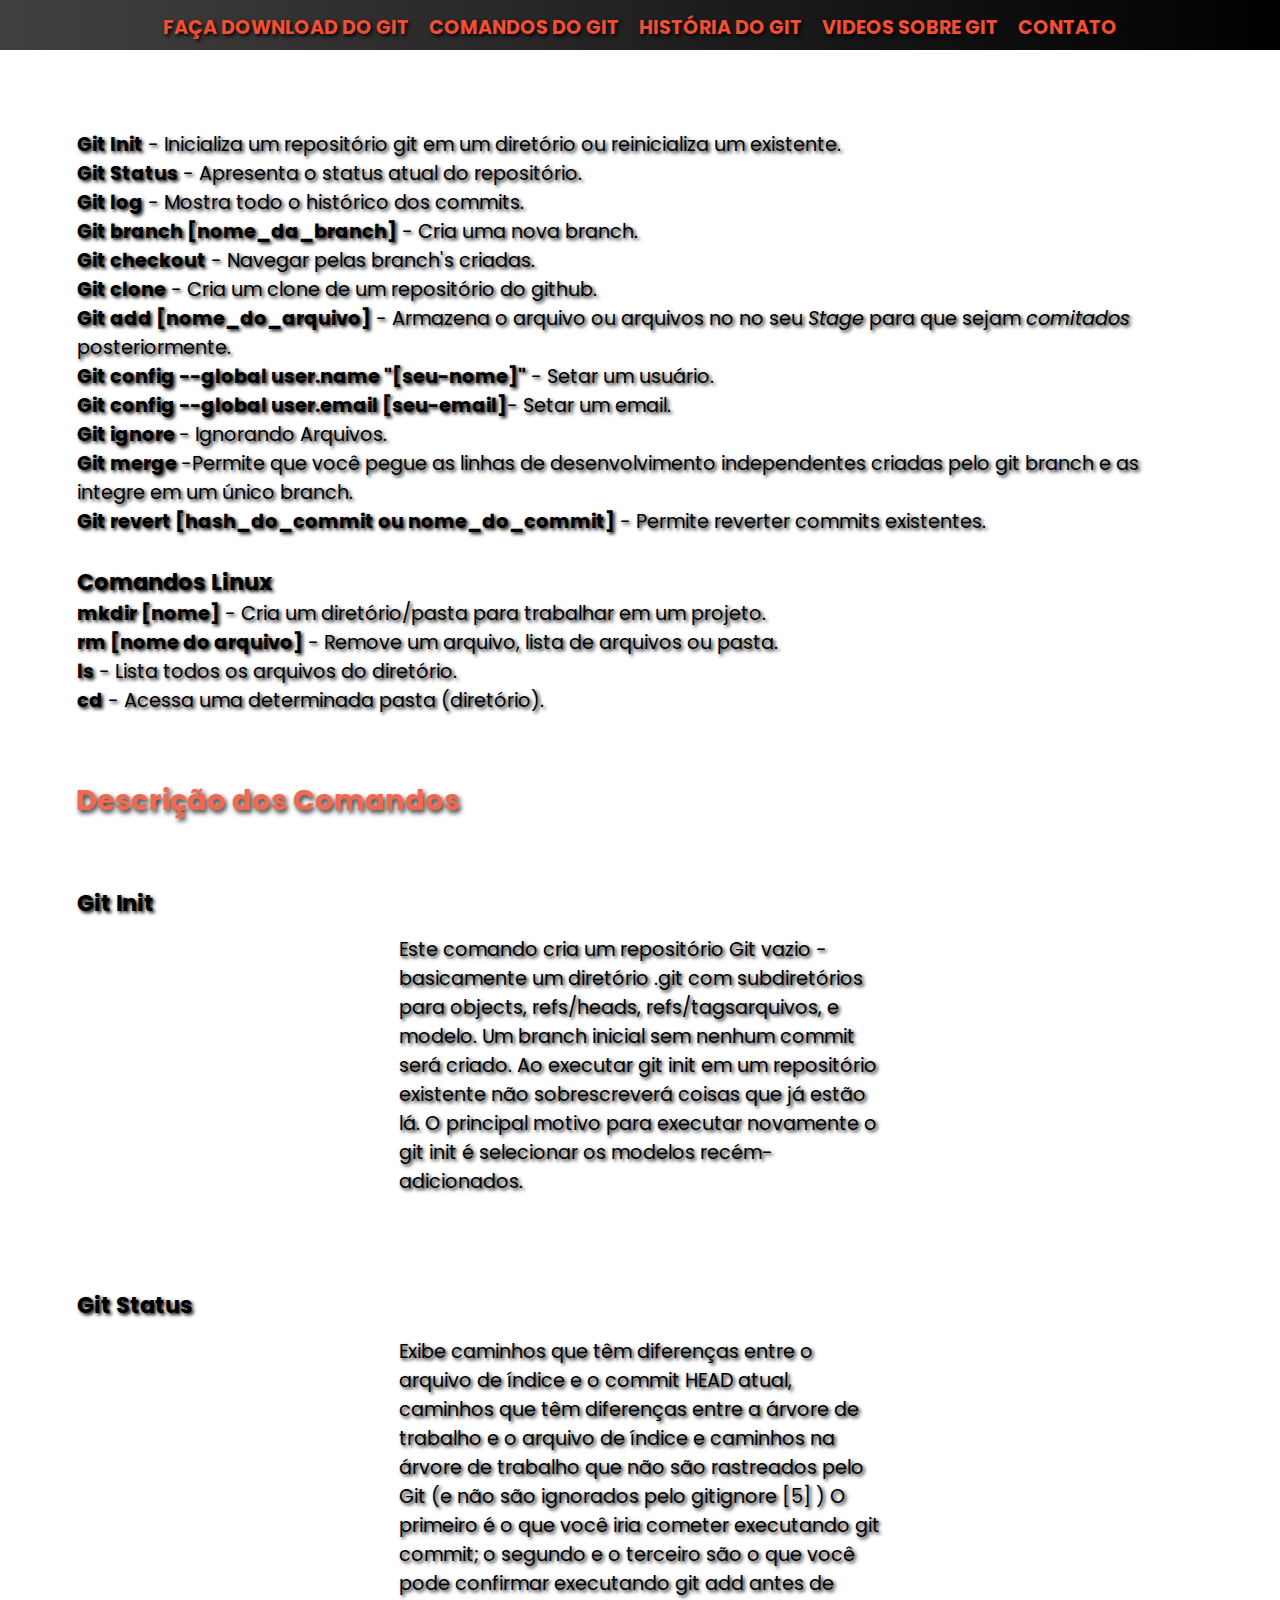
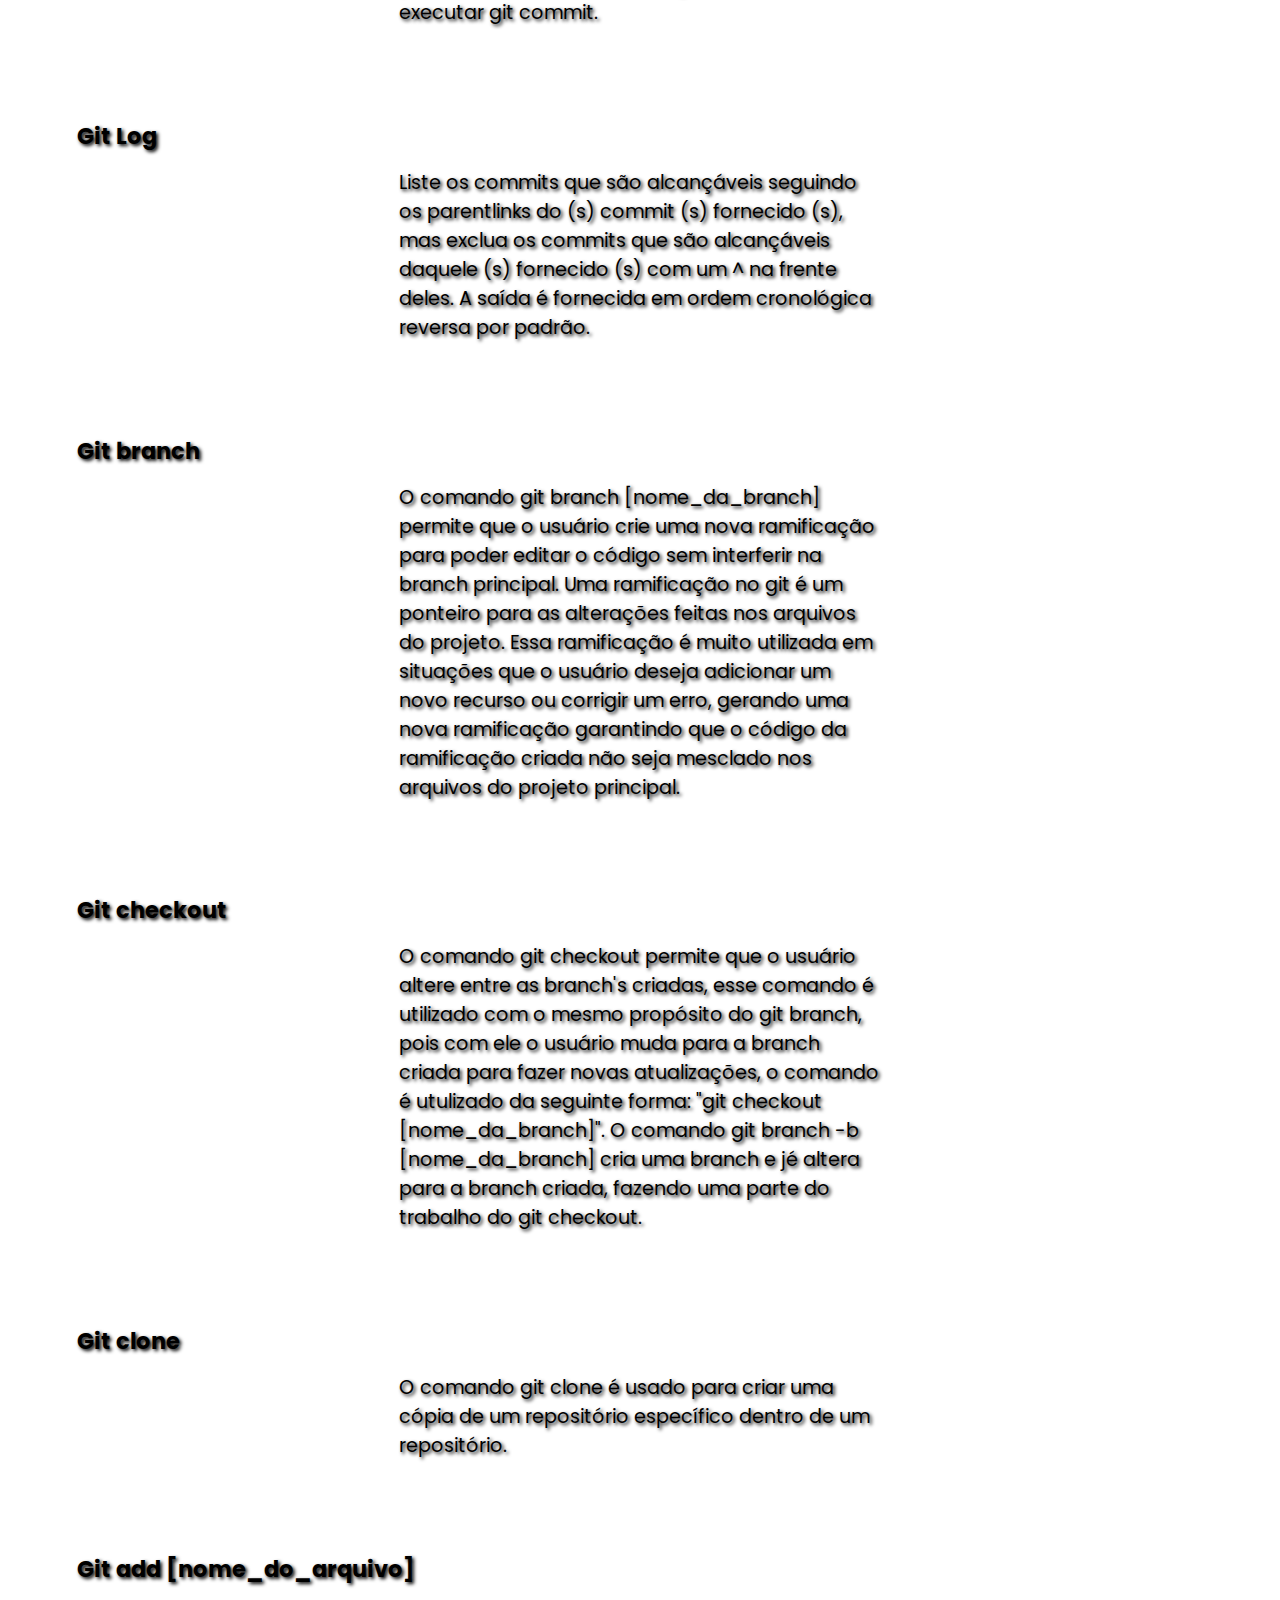
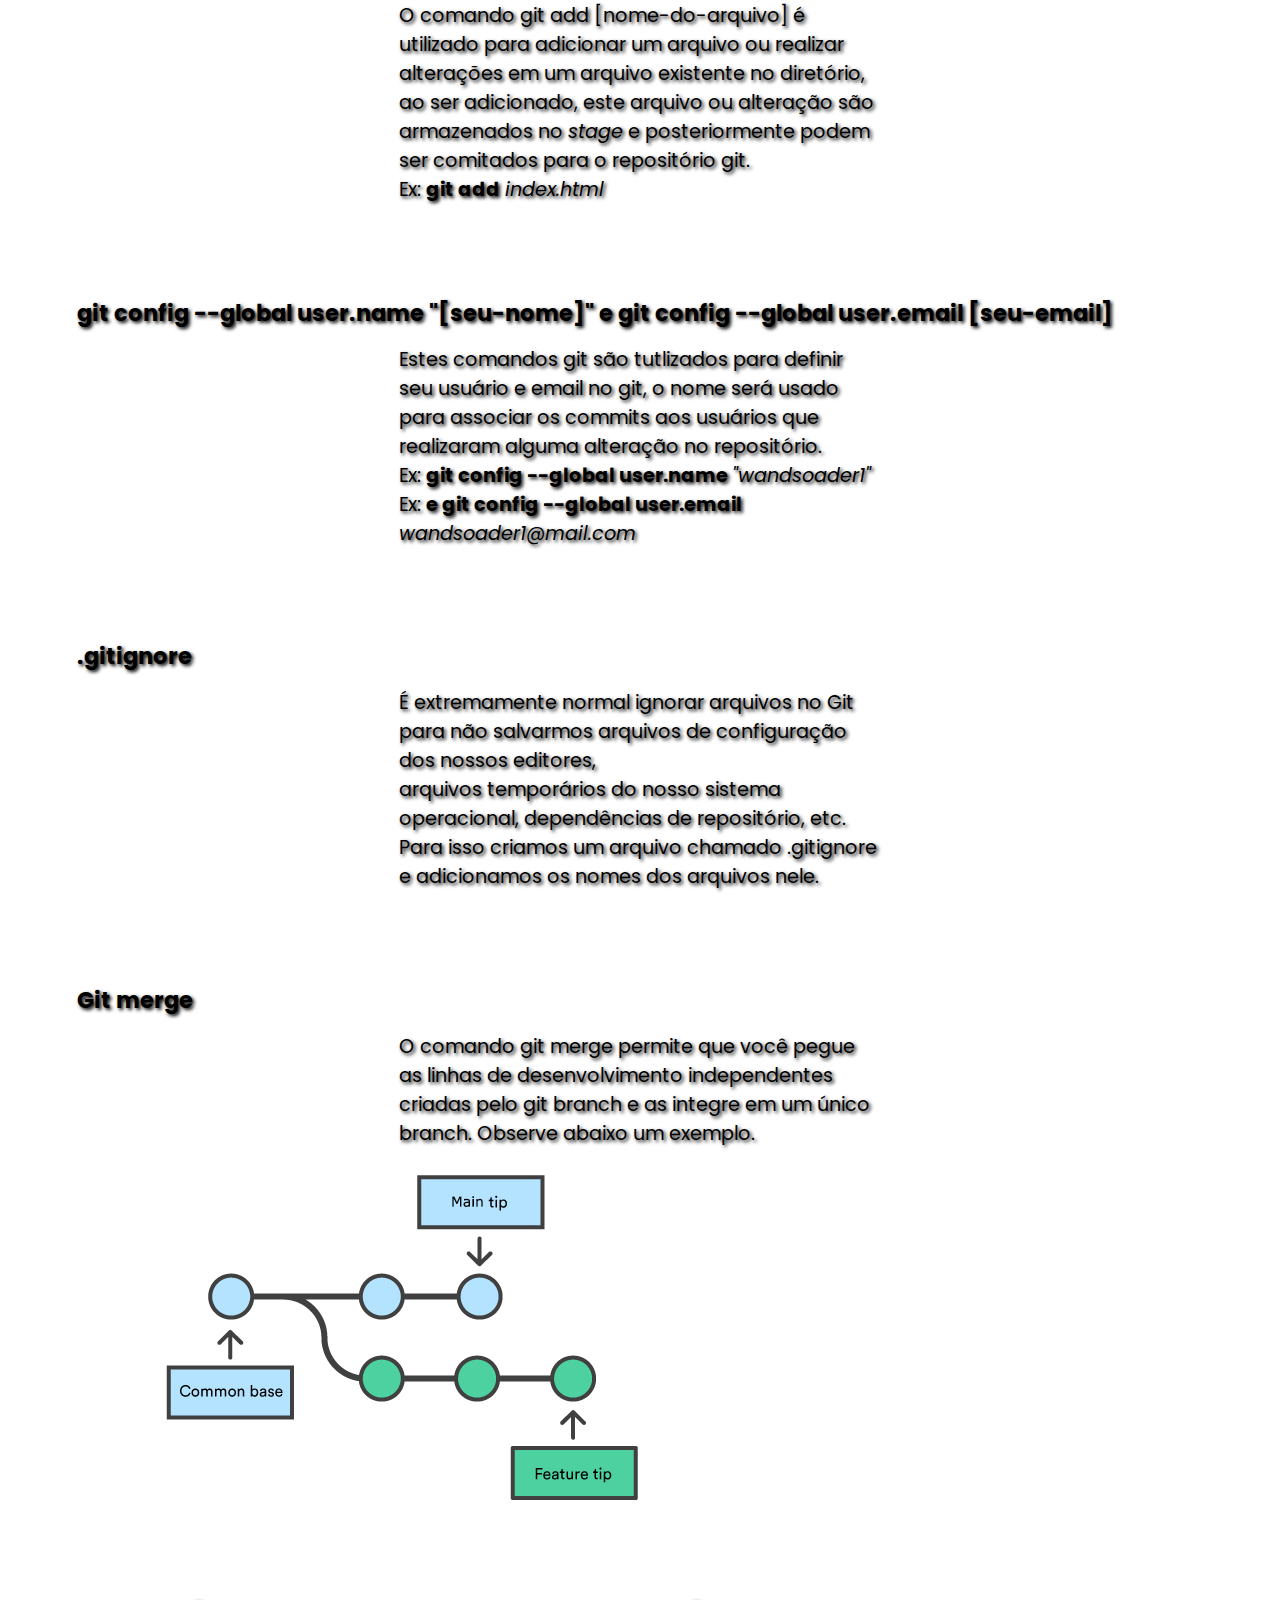
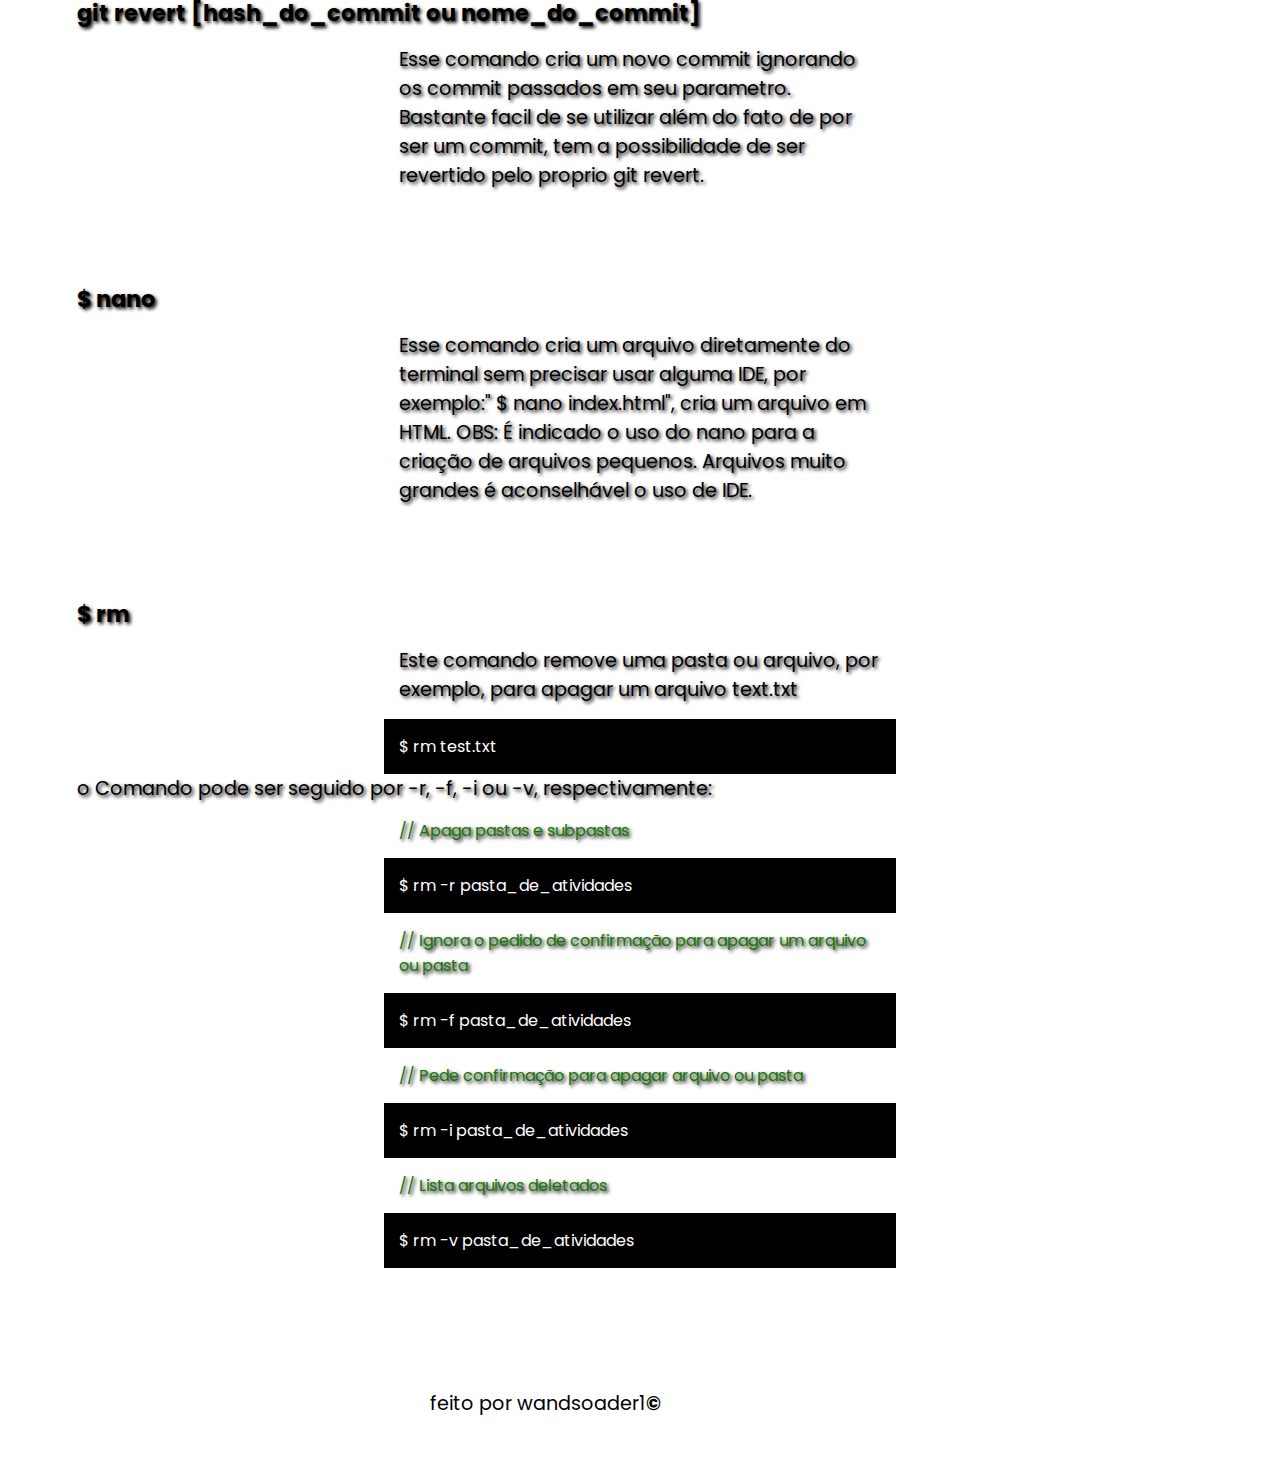
==== commit 9e195fe7: "ajustando menu" ====
--- a/index.html
+++ b/index.html
@@ -15,7 +15,7 @@
             <li><a href="https://git-scm.com/downloads" title="download do git">FAÇA DOWNLOAD DO GIT</a></li>
             <li><a href="index.html" title="Página Inicial">COMANDOS DO GIT</a></li>
             <li><a href="historia.html" title="Página da historia">HISTÓRIA DO GIT</a></li>
-            <li><a href="https://www.youtube.com/watch?v=xEKo29OWILE&list=PLHz_AreHm4dm7ZULPAmadvNhH6vk9oNZA" title="playlist de git">VIDEOS SOBRE GIT</a></li>]
+            <li><a href="https://www.youtube.com/watch?v=xEKo29OWILE&list=PLHz_AreHm4dm7ZULPAmadvNhH6vk9oNZA" title="playlist de git">VIDEOS SOBRE GIT</a></li>
             <li><a href="contato.html" title="página de contato">CONTATO</a></li>
         </ul>
     </nav>
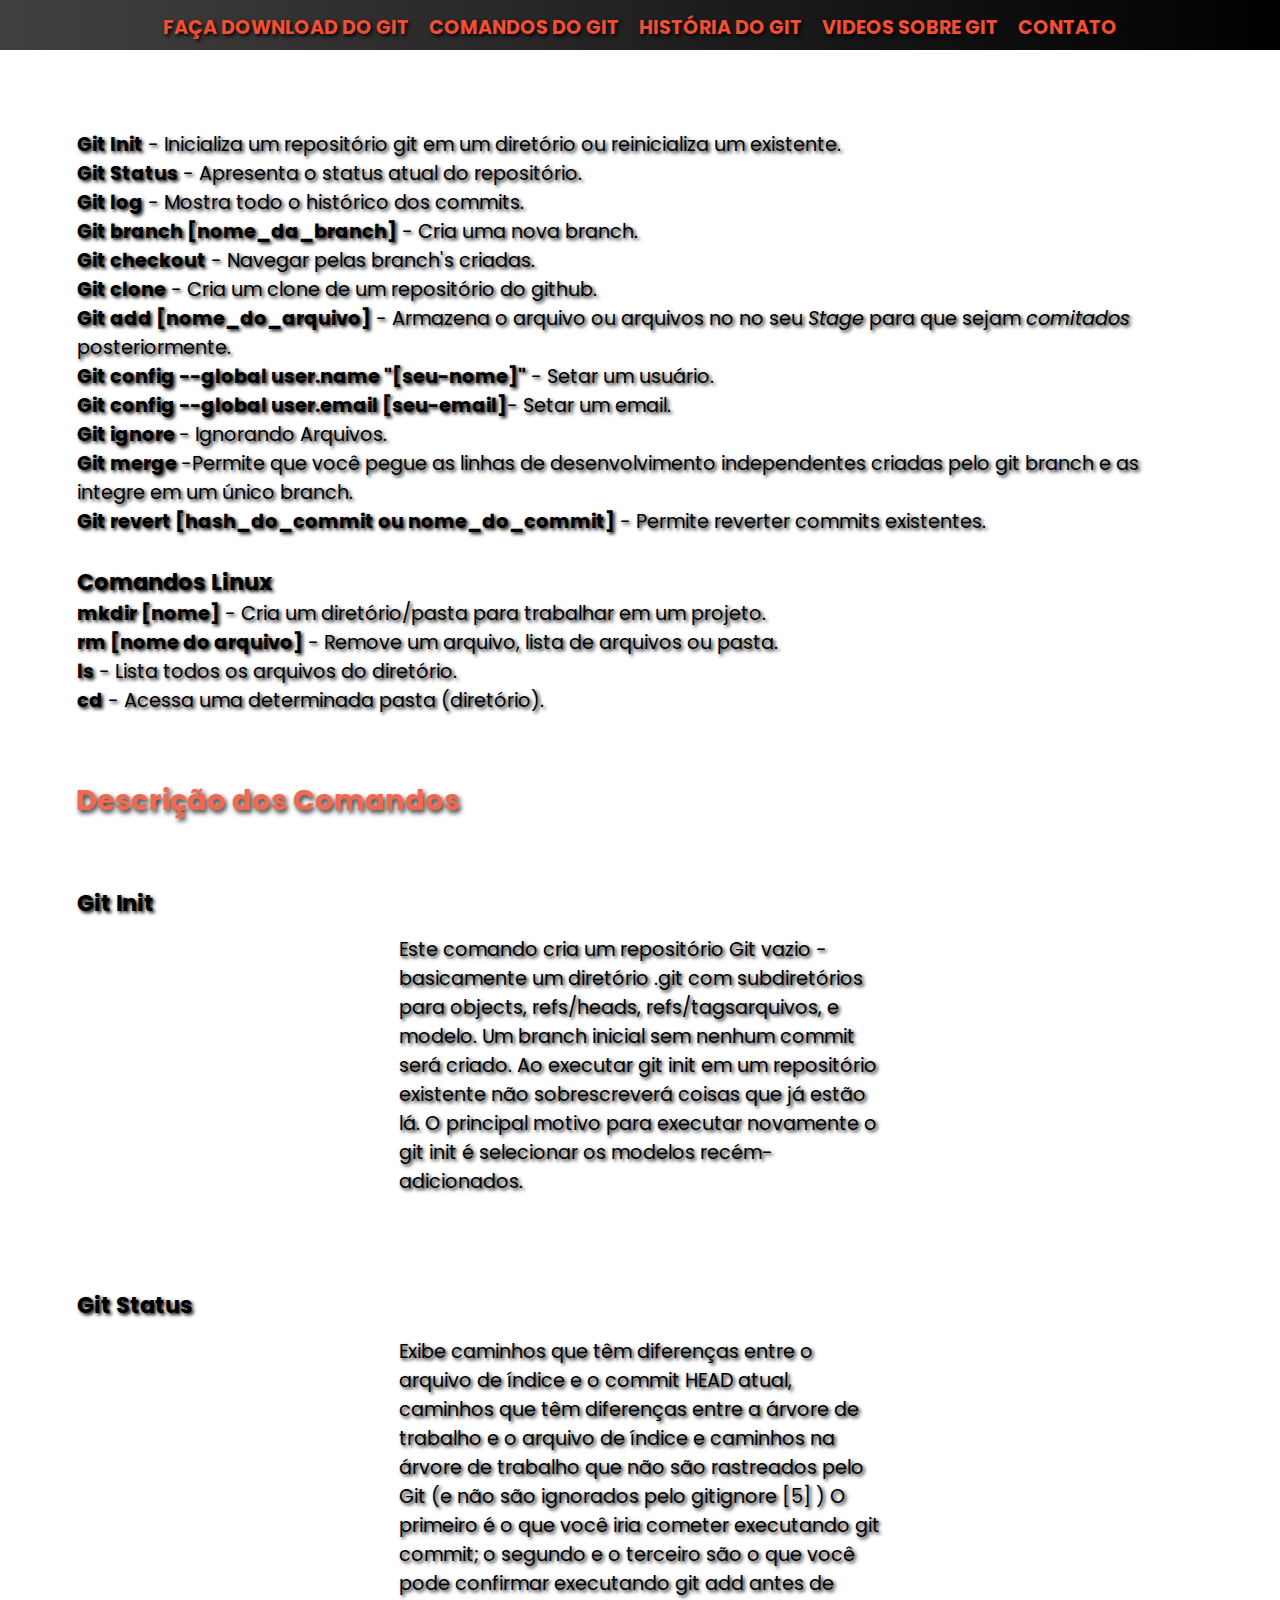
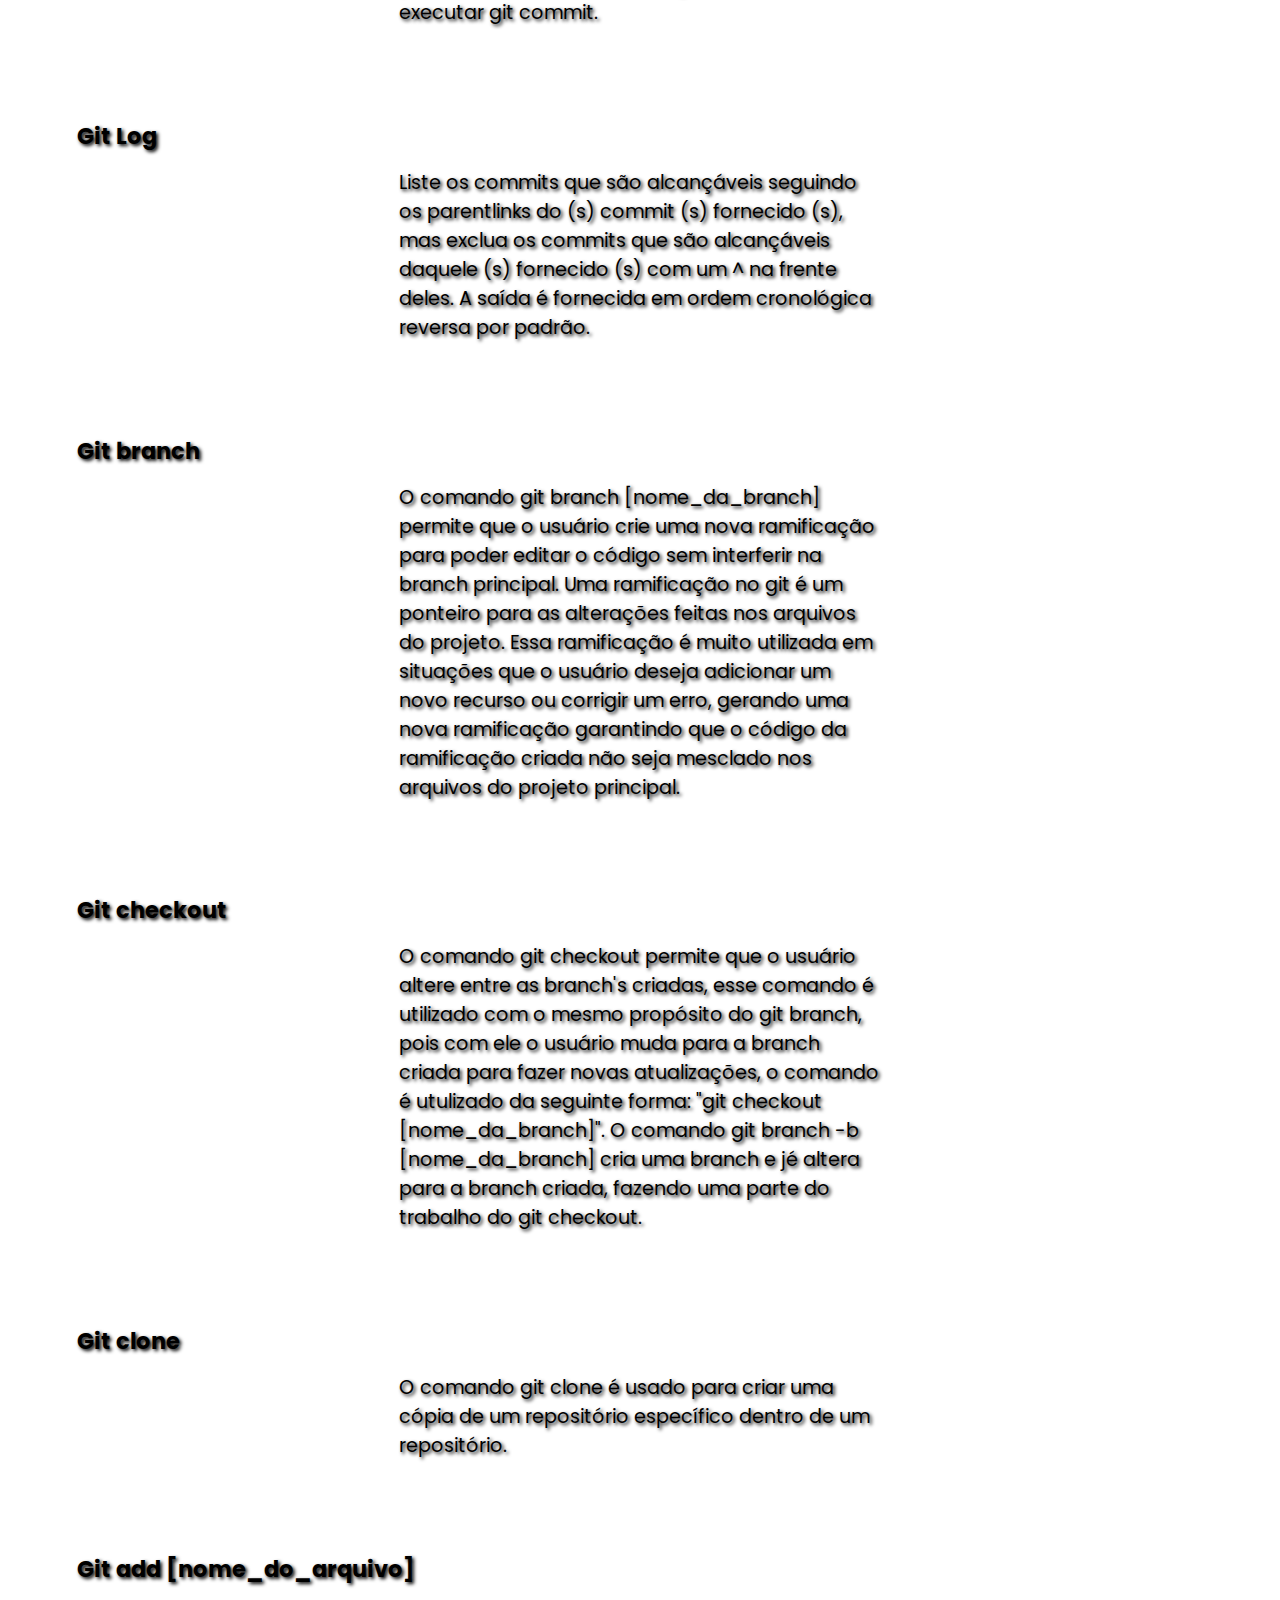
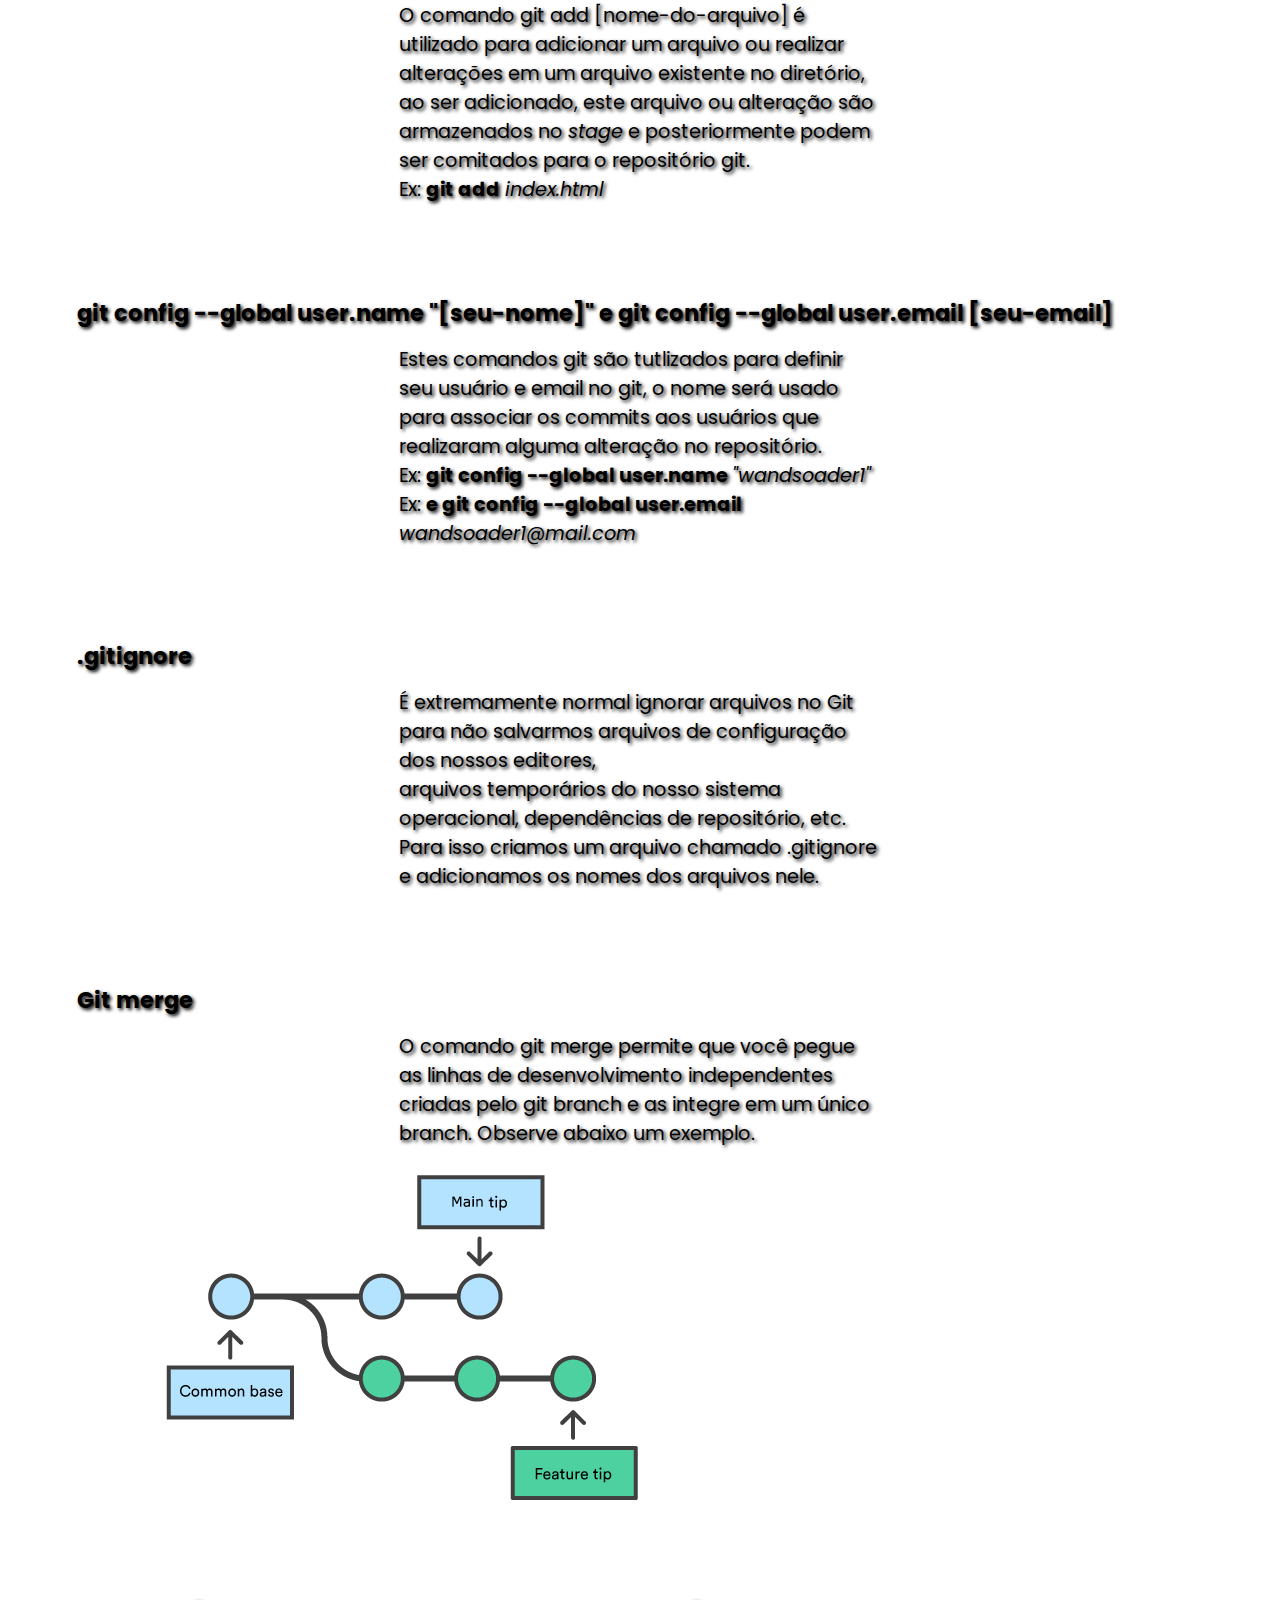
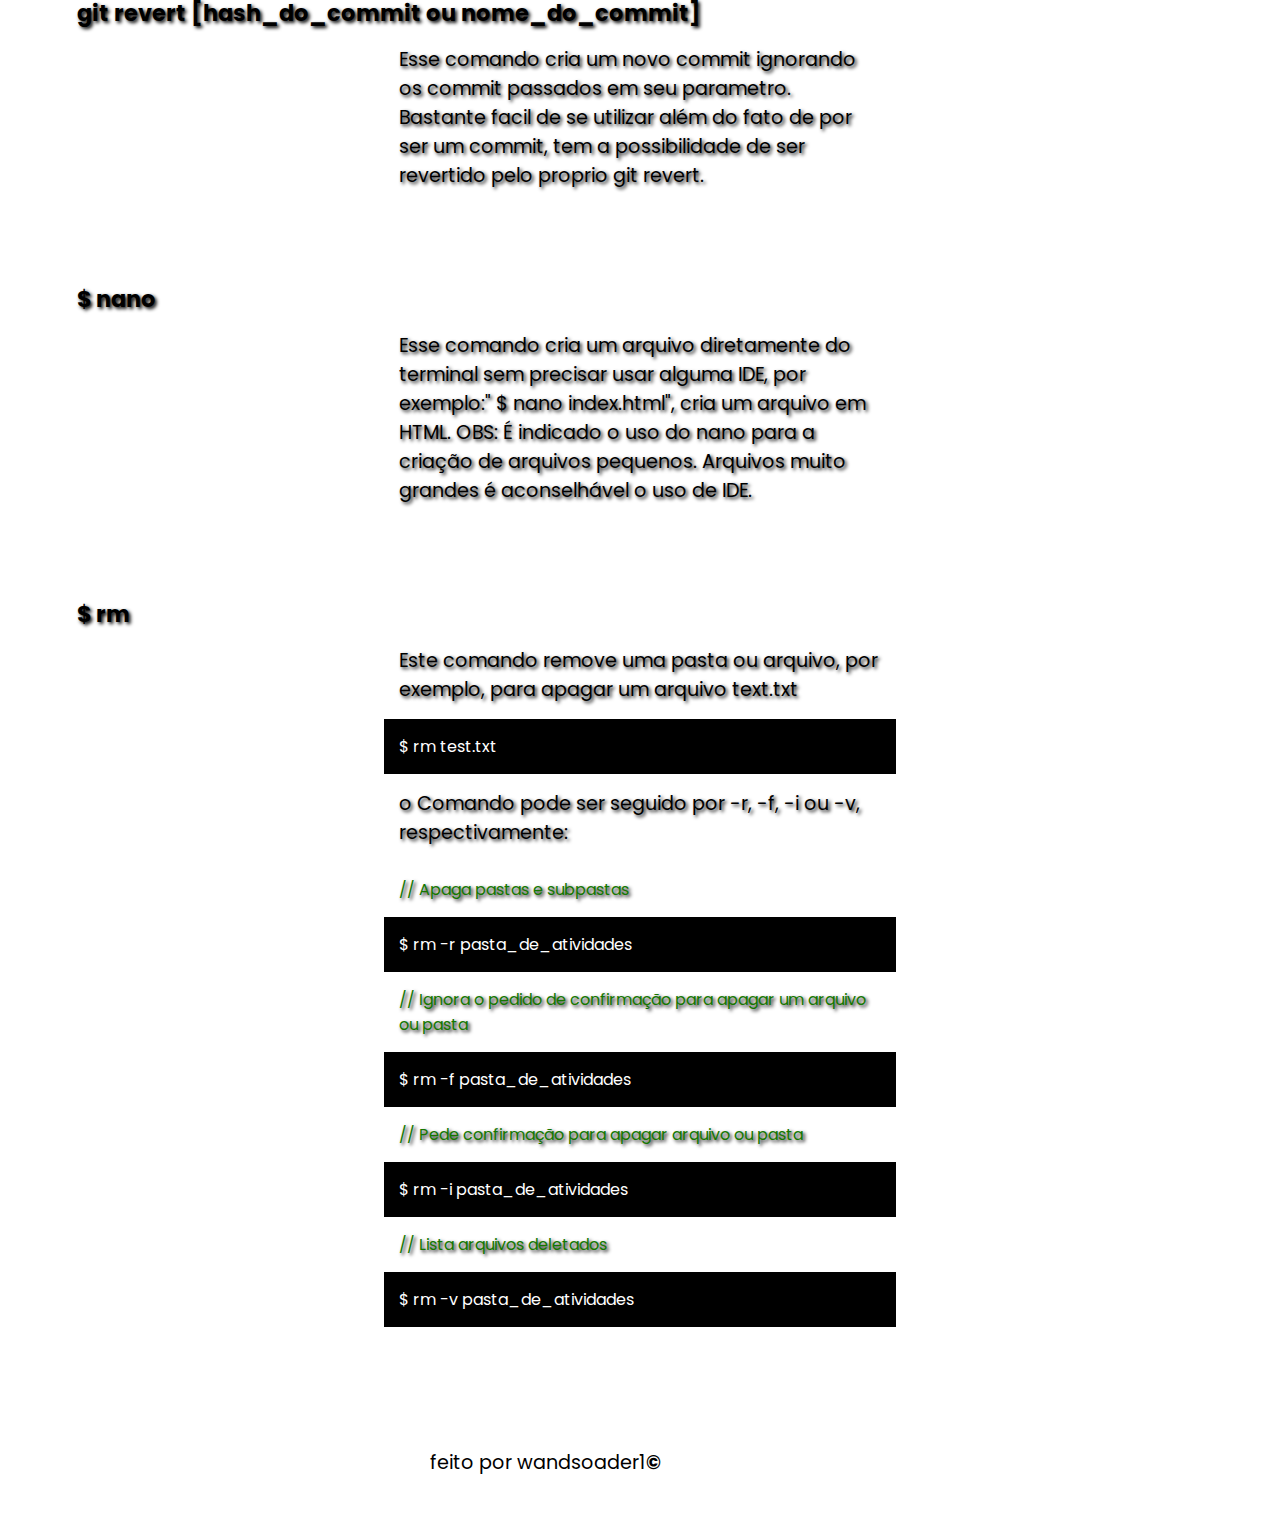
==== commit ba7df4da: "ajustando layout da pagina principal" ====
--- a/index.html
+++ b/index.html
@@ -163,7 +163,9 @@
             <p class="code">
                 $ rm test.txt
             </p>
-            o Comando pode ser seguido por -r, -f, -i ou -v, respectivamente:
+            <p>
+                o Comando pode ser seguido por -r, -f, -i ou -v, respectivamente:
+            </p>
             <p class="comment">
                 // Apaga pastas e subpastas
             </p>
--- a/css/style.css
+++ b/css/style.css
@@ -127,13 +127,6 @@
     padding: 10px 66.17px;
     color: rgb(240,79,51);
 }
-
-p{
-    padding: 15px;
-    min-width: 50vmin;
-    max-width: 40vmax;
-}
-
 form {
     display: flex;
     place-content: center center;
@@ -167,3 +160,9 @@
     max-width: 40vmin;
     min-height: 5rem;
 }
+p{
+    padding: 15px;
+    min-width: 50vmin;
+    max-width: 40vmax;
+}
+
